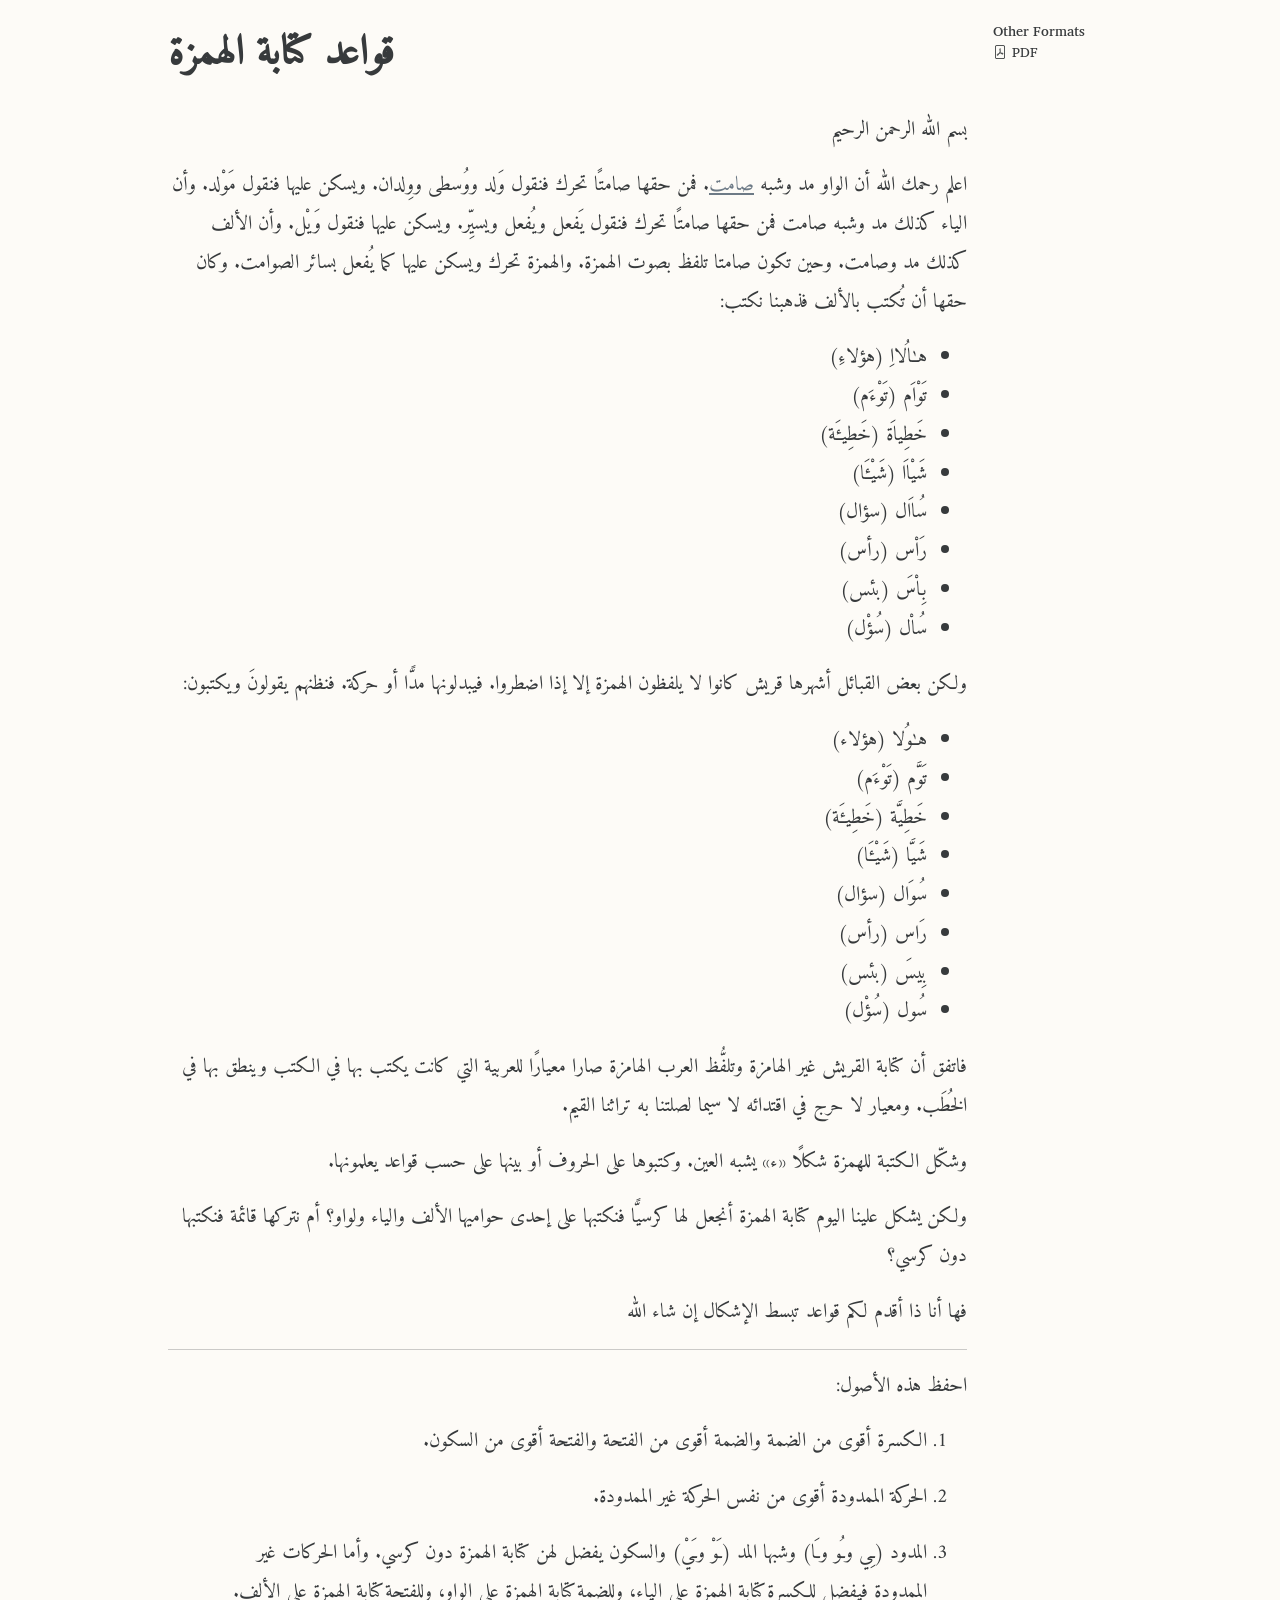
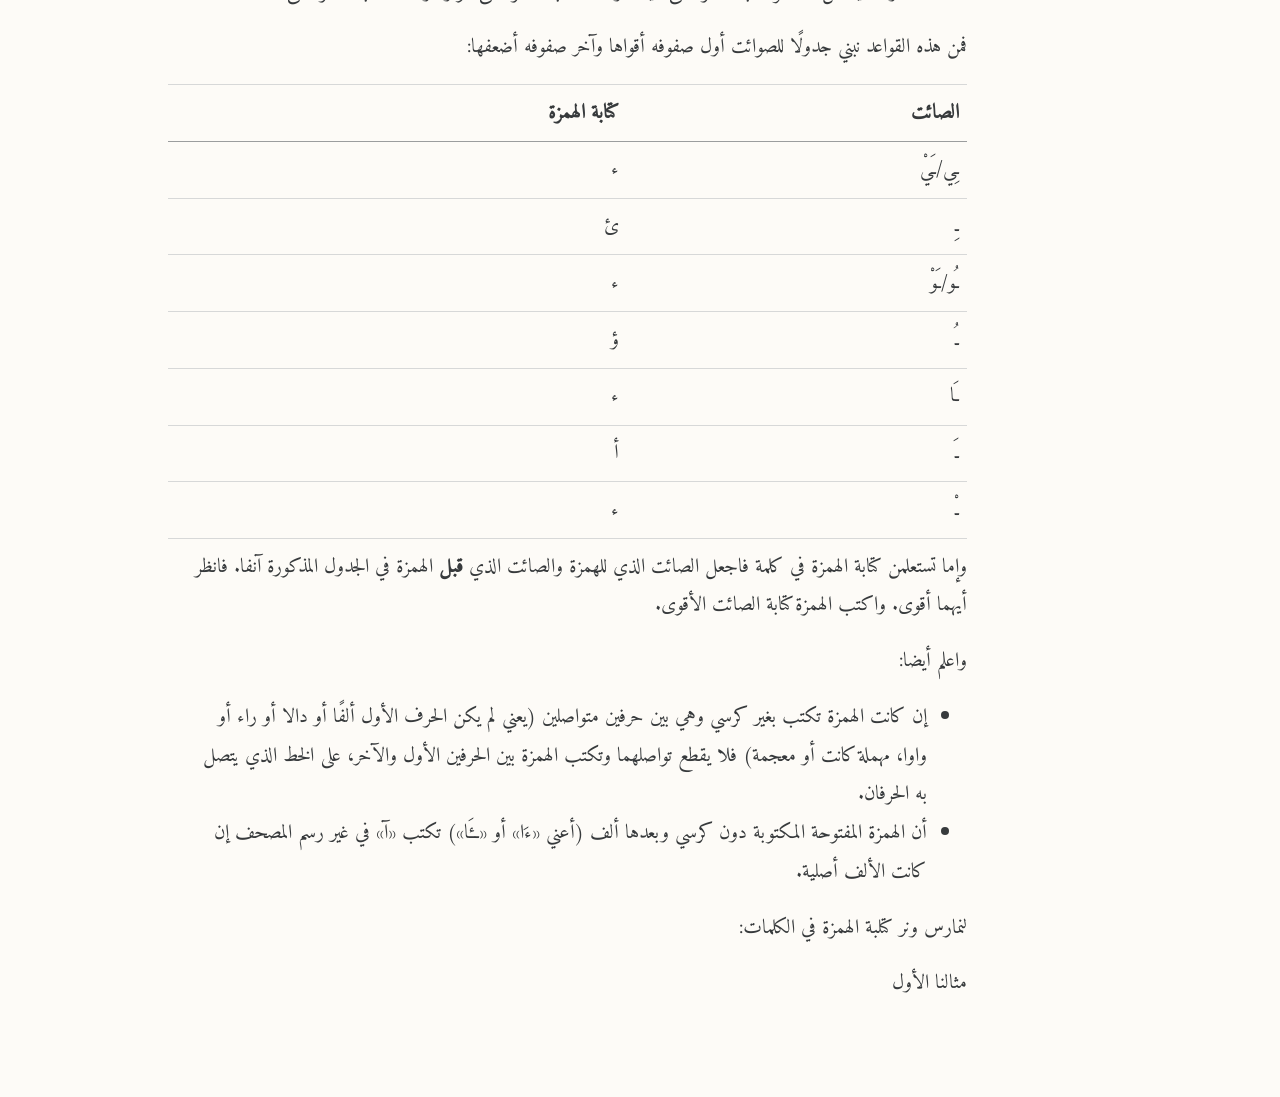
==== index.html @ a5814d5e "wip" ====
<!DOCTYPE html>
<html xmlns="http://www.w3.org/1999/xhtml" lang="en" xml:lang="en"><head>

<meta charset="utf-8">
<meta name="generator" content="quarto-1.10.18">

<meta name="viewport" content="width=device-width, initial-scale=1.0, user-scalable=yes">


<title>قواعد كتابة الهمزة</title>
<style>
/* Default styles provided by pandoc.
** See https://pandoc.org/MANUAL.html#variables-for-html for config info.
*/
span.smallcaps{font-variant: small-caps;}
div.columns{display: flex; gap: 1.5em;}
div.column{flex: auto;}
@media screen {
div.columns{gap: min(4vw, 1.5em);}
div.column{overflow-x: auto;}
}
div.hanging-indent{margin-left: 1.5em; text-indent: -1.5em;}
ul.task-list{list-style: none;}
ul.task-list li input[type="checkbox"] {
  width: 0.8em;
  margin: 0 0.8em 0.2em -1em; /* quarto-specific, see https://github.com/quarto-dev/quarto-cli/issues/4556 */ 
  vertical-align: middle;
}
</style>


<script src="index_files/libs/clipboard/clipboard.min.js"></script>
<script src="index_files/libs/quarto-html/quarto.js" type="module"></script>
<script src="index_files/libs/quarto-html/tabsets/tabsets.js" type="module"></script>
<script src="index_files/libs/quarto-html/popper.min.js"></script>
<script src="index_files/libs/quarto-html/tippy.umd.min.js"></script>
<script src="index_files/libs/quarto-html/anchor.min.js"></script>
<link href="index_files/libs/quarto-html/tippy.css" rel="stylesheet">
<link href="index_files/libs/quarto-html/quarto-syntax-highlighting-64a204ab8560d761af7679ceaba22944.css" rel="stylesheet" id="quarto-text-highlighting-styles">
<script src="index_files/libs/bootstrap/bootstrap.min.js"></script>
<link href="index_files/libs/bootstrap/bootstrap-icons.css" rel="stylesheet">
<link href="index_files/libs/bootstrap/bootstrap-ef689117d9ddd95b51473ed5e91e5a83.min.css" rel="stylesheet" append-hash="true" id="quarto-bootstrap" data-mode="light">


<link rel="stylesheet" href="srchtml/styles.css">
</head>

<body class="quarto-light">

<div id="quarto-content" class="page-columns page-rows-contents page-layout-article">
<div id="quarto-margin-sidebar" class="sidebar margin-sidebar">
<div class="quarto-alternate-formats"><h2>Other Formats</h2><ul><li><a href="index.pdf"><i class="bi bi-file-pdf"></i>PDF</a></li></ul></div></div>
<main class="content" id="quarto-document-content">

<header id="title-block-header" class="quarto-title-block default">
<div class="quarto-title">
<h1 class="title"><span class="alt-ar-span" dir="rtl" lang="ar">قواعد كتابة الهمزة</span></h1>
</div>



<div class="quarto-title-meta">

    
  
    
  </div>
  


</header>


<div class="alt-ar-div" dir="rtl" lang="ar">
<p>بسم الله الرحمن الرحيم</p>
<p>اعلم رحمك الله أن الواو مد وشبه <a href="https://ar.wikipedia.org/wiki/%D8%B5%D8%A7%D9%85%D8%AA">صامت</a>. فمن حقها صامتًا تحرك فنقول وَلد ووُسطى ووِلدان. ويسكن عليها فنقول مَوْلد. وأن الياء كذلك مد وشبه صامت فمن حقها صامتًا تحرك فنقول يَفعل ويُفعل ويسيِّر. ويسكن عليها فنقول وَيْل. وأن الألف كذلك مد وصامت. وحين تكون صامتا تلفظ بصوت الهمزة. والهمزة تحرك ويسكن عليها كما يُفعل بسائر الصوامت. وكان حقها أن تُكتب بالألف فذهبنا نكتب:</p>
<ul>
<li>هـٰاُلااِ (هؤلاءِ)</li>
<li>تَوْاَم (تَوْءَم)</li>
<li>خَطِياَة (خَطِيءَة)</li>
<li>شَيْاَا (شَيْءَا)</li>
<li>سُاَال (سؤال)</li>
<li>رَاْس (رأس)</li>
<li>بِاْسَ (بئس)</li>
<li>سُاْل (سُؤْل)</li>
</ul>
<p>ولكن بعض القبائل أشهرها قريش كانوا لا يلفظون الهمزة إلا إذا اضطروا. فيبدلونها مدًّا أو حركة. فنظنهم يقولونَ ويكتبون:</p>
<ul>
<li>هـٰوُلا (هؤلاء)</li>
<li>تَوَّم (تَوْءَم)</li>
<li>خَطِيَّة (خَطِيءَة)</li>
<li>شَيَّا (شَيْءَا)</li>
<li>سُوَال (سؤال)</li>
<li>رَاس (رأس)</li>
<li>بِيسَ (بئس)</li>
<li>سُول (سُؤْل)</li>
</ul>
<p>فاتفق أن كتابة القريش غير الهامزة وتلفُّظ العرب الهامزة صارا معيارًا للعربية التي كانت يكتب بها في الكتب وينطق بها في الخُطَب. ومعيار لا حرج في اقتدائه لا سيما لصلتنا به تراثنا القيم.</p>
<p>وشكّل الكتبة للهمزة شكلًا «ء» يشبه العين. وكتبوها على الحروف أو بينها على حسب قواعد يعلمونها.</p>
<p>ولكن يشكل علينا اليوم كتابة الهمزة أنجعل لها كرسيًّا فنكتبها على إحدى حواميها الألف والياء ولواو؟ أم نتركها قائمة فنكتبها دون كرسي؟</p>
<p>فها أنا ذا أقدم لكم قواعد تبسط الإشكال إن شاء الله</p>
<hr>
<p>احفظ هذه الأصول:</p>
<ol type="1">
<li><p>الكسرة أقوى من الضمة والضمة أقوى من الفتحة والفتحة أقوى من السكون.</p></li>
<li><p>الحركة الممدودة أقوى من نفس الحركة غير الممدودة.</p></li>
<li><p>المدود (ـِي وـُو وـَا) وشبها المد (ـَوْ وـَيْ) والسكون يفضل لهن كتابة الهمزة دون كرسي. وأما الحركات غير الممدودة فيفضل للكسرة كتابة الهمزة على الياء، وللضمة كتابة الهمزة على الواو، وللفتحة كتابة الهمزة على الألف.</p></li>
</ol>
<p>فمن هذه القواعد نبني جدولًا للصوائت أول صفوفه أقواها وآخر صفوفه أضعفها:</p>
<table class="caption-top table">
<thead>
<tr class="header">
<th style="text-align: right;">الصائت</th>
<th style="text-align: right;">كتابة الهمزة</th>
</tr>
</thead>
<tbody>
<tr class="odd">
<td style="text-align: right;">ـِي/ـَيْ</td>
<td style="text-align: right;">ء</td>
</tr>
<tr class="even">
<td style="text-align: right;">ـِ</td>
<td style="text-align: right;">ئ</td>
</tr>
<tr class="odd">
<td style="text-align: right;">ـُو/ـَوْ</td>
<td style="text-align: right;">ء</td>
</tr>
<tr class="even">
<td style="text-align: right;">ـُ</td>
<td style="text-align: right;">ؤ</td>
</tr>
<tr class="odd">
<td style="text-align: right;">ـَا</td>
<td style="text-align: right;">ء</td>
</tr>
<tr class="even">
<td style="text-align: right;">ـَ</td>
<td style="text-align: right;">أ</td>
</tr>
<tr class="odd">
<td style="text-align: right;">ـْ</td>
<td style="text-align: right;">ء</td>
</tr>
</tbody>
</table>
<p>وإما تستعلمن كتابة الهمزة في كلمة فاجعل الصائت الذي للهمزة والصائت الذي <strong>قبل</strong> الهمزة في الجدول المذكورة آنفا. فانظر أيهما أقوى. واكتب الهمزة كتابة الصائت الأقوى.</p>
<p>واعلم أيضا:</p>
<ul>
<li>إن كانت الهمزة تكتب بغير كرسي وهي بين حرفين متواصلين (يعني لم يكن الحرف الأول ألفًا أو دالا أو راء أو واوا، مهملة كانت أو معجمة) فلا يقطع تواصلهما وتكتب الهمزة بين الحرفين الأول والآخر، على الخط الذي يتصل به الحرفان.</li>
<li>أن الهمزة المفتوحة المكتوبة دون كرسي وبعدها ألف (أعني «ءَا» أو «ـءَا») تكتب «آ» في غير رسم المصحف إن كانت الألف أصلية.</li>
</ul>
<p>لنمارس ونر كتلبة الهمزة في الكلمات:</p>
<p>مثالنا الأول</p>
</div>

</main>
<!-- /main column -->
<script id="quarto-html-after-body" type="application/javascript">
  window.document.addEventListener("DOMContentLoaded", function (event) {
    const icon = "";
    const anchorJS = new window.AnchorJS();
    anchorJS.options = {
      placement: 'right',
      icon: icon
    };
    anchorJS.add('.anchored');
    const isCodeAnnotation = (el) => {
      for (const clz of el.classList) {
        if (clz.startsWith('code-annotation-')) {                     
          return true;
        }
      }
      return false;
    }
    const onCopySuccess = function(e) {
      // button target
      const button = e.trigger;
      // don't keep focus
      button.blur();
      // flash "checked"
      button.classList.add('code-copy-button-checked');
      var currentTitle = button.getAttribute("title");
      button.setAttribute("title", "Copied!");
      let tooltip;
      if (window.bootstrap) {
        button.setAttribute("data-bs-toggle", "tooltip");
        button.setAttribute("data-bs-placement", "left");
        button.setAttribute("data-bs-title", "Copied!");
        tooltip = new bootstrap.Tooltip(button, 
          { trigger: "manual", 
            customClass: "code-copy-button-tooltip",
            offset: [0, -8]});
        tooltip.show();    
      }
      setTimeout(function() {
        if (tooltip) {
          tooltip.hide();
          button.removeAttribute("data-bs-title");
          button.removeAttribute("data-bs-toggle");
          button.removeAttribute("data-bs-placement");
        }
        button.setAttribute("title", currentTitle);
        button.classList.remove('code-copy-button-checked');
      }, 1000);
      // clear code selection
      e.clearSelection();
    }
    const getTextToCopy = function(trigger) {
      const outerScaffold = trigger.parentElement.cloneNode(true);
      const codeEl = outerScaffold.querySelector('code');
      for (const childEl of codeEl.children) {
        if (isCodeAnnotation(childEl)) {
          childEl.remove();
        }
      }
      return codeEl.innerText;
    }
    const clipboard = new window.ClipboardJS('.code-copy-button:not([data-in-quarto-modal])', {
      text: getTextToCopy
    });
    clipboard.on('success', onCopySuccess);
    if (window.document.getElementById('quarto-embedded-source-code-modal')) {
      const clipboardModal = new window.ClipboardJS('.code-copy-button[data-in-quarto-modal]', {
        text: getTextToCopy,
        container: window.document.getElementById('quarto-embedded-source-code-modal')
      });
      clipboardModal.on('success', onCopySuccess);
    }
      var localhostRegex = new RegExp(/^(?:http|https):\/\/localhost\:?[0-9]*\//);
      var mailtoRegex = new RegExp(/^mailto:/);
        var filterRegex = new RegExp('/' + window.location.host + '/');
      var isInternal = (href) => {
          return filterRegex.test(href) || localhostRegex.test(href) || mailtoRegex.test(href);
      }
      // Inspect non-navigation links and adorn them if external
     var links = window.document.querySelectorAll('a[href]:not(.nav-link):not(.navbar-brand):not(.toc-action):not(.sidebar-link):not(.sidebar-item-toggle):not(.pagination-link):not(.no-external):not([aria-hidden]):not(.dropdown-item):not(.quarto-navigation-tool):not(.about-link)');
      for (var i=0; i<links.length; i++) {
        const link = links[i];
        if (!isInternal(link.href)) {
          // undo the damage that might have been done by quarto-nav.js in the case of
          // links that we want to consider external
          if (link.dataset.originalHref !== undefined) {
            link.href = link.dataset.originalHref;
          }
        }
      }
    function tippyHover(el, contentFn, onTriggerFn, onUntriggerFn) {
      const config = {
        allowHTML: true,
        maxWidth: 500,
        delay: 100,
        arrow: false,
        appendTo: function(el) {
            return el.parentElement;
        },
        interactive: true,
        interactiveBorder: 10,
        theme: 'quarto',
        placement: 'bottom-start',
      };
      if (contentFn) {
        config.content = contentFn;
      }
      if (onTriggerFn) {
        config.onTrigger = onTriggerFn;
      }
      if (onUntriggerFn) {
        config.onUntrigger = onUntriggerFn;
      }
      window.tippy(el, config); 
    }
    const noterefs = window.document.querySelectorAll('a[role="doc-noteref"]');
    for (var i=0; i<noterefs.length; i++) {
      const ref = noterefs[i];
      tippyHover(ref, function() {
        // use id or data attribute instead here
        let href = ref.getAttribute('data-footnote-href') || ref.getAttribute('href');
        try { href = new URL(href).hash; } catch {}
        const id = href.replace(/^#\/?/, "");
        const note = window.document.getElementById(id);
        if (note) {
          return note.innerHTML;
        } else {
          return "";
        }
      });
    }
    const xrefs = window.document.querySelectorAll('a.quarto-xref');
    const processXRef = (id, note) => {
      // Strip column container classes
      const stripColumnClz = (el) => {
        el.classList.remove("page-full", "page-columns");
        if (el.children) {
          for (const child of el.children) {
            stripColumnClz(child);
          }
        }
      }
      stripColumnClz(note)
      if (id === null || id.startsWith('sec-')) {
        // Special case sections, only their first couple elements
        const container = document.createElement("div");
        if (note.children && note.children.length > 2) {
          container.appendChild(note.children[0].cloneNode(true));
          for (let i = 1; i < note.children.length; i++) {
            const child = note.children[i];
            if (child.tagName === "P" && child.innerText === "") {
              continue;
            } else {
              container.appendChild(child.cloneNode(true));
              break;
            }
          }
          if (window.Quarto?.typesetMath) {
            window.Quarto.typesetMath(container);
          }
          return container.innerHTML
        } else {
          if (window.Quarto?.typesetMath) {
            window.Quarto.typesetMath(note);
          }
          return note.innerHTML;
        }
      } else {
        // Remove any anchor links if they are present
        const anchorLink = note.querySelector('a.anchorjs-link');
        if (anchorLink) {
          anchorLink.remove();
        }
        if (window.Quarto?.typesetMath) {
          window.Quarto.typesetMath(note);
        }
        if (note.classList.contains("callout")) {
          return note.outerHTML;
        } else {
          return note.innerHTML;
        }
      }
    }
    for (var i=0; i<xrefs.length; i++) {
      const xref = xrefs[i];
      tippyHover(xref, undefined, function(instance) {
        instance.disable();
        let url = xref.getAttribute('href');
        let hash = undefined; 
        if (url.startsWith('#')) {
          hash = url;
        } else {
          try { hash = new URL(url).hash; } catch {}
        }
        if (hash) {
          const id = hash.replace(/^#\/?/, "");
          const note = window.document.getElementById(id);
          if (note !== null) {
            try {
              const html = processXRef(id, note.cloneNode(true));
              instance.setContent(html);
            } finally {
              instance.enable();
              instance.show();
            }
          } else {
            // See if we can fetch this
            fetch(url.split('#')[0])
            .then(res => res.text())
            .then(html => {
              const parser = new DOMParser();
              const htmlDoc = parser.parseFromString(html, "text/html");
              const note = htmlDoc.getElementById(id);
              if (note !== null) {
                const html = processXRef(id, note);
                instance.setContent(html);
              } 
            }).finally(() => {
              instance.enable();
              instance.show();
            });
          }
        } else {
          // See if we can fetch a full url (with no hash to target)
          // This is a special case and we should probably do some content thinning / targeting
          fetch(url)
          .then(res => res.text())
          .then(html => {
            const parser = new DOMParser();
            const htmlDoc = parser.parseFromString(html, "text/html");
            const note = htmlDoc.querySelector('main.content');
            if (note !== null) {
              // This should only happen for chapter cross references
              // (since there is no id in the URL)
              // remove the first header
              if (note.children.length > 0 && note.children[0].tagName === "HEADER") {
                note.children[0].remove();
              }
              const html = processXRef(null, note);
              instance.setContent(html);
            } 
          }).finally(() => {
            instance.enable();
            instance.show();
          });
        }
      }, function(instance) {
      });
    }
        let selectedAnnoteEl;
        const selectorForAnnotation = ( cell, annotation) => {
          let cellAttr = 'data-code-cell="' + cell + '"';
          let lineAttr = 'data-code-annotation="' +  annotation + '"';
          const selector = 'span[' + cellAttr + '][' + lineAttr + ']';
          return selector;
        }
        const selectCodeLines = (annoteEl) => {
          const doc = window.document;
          const targetCell = annoteEl.getAttribute("data-target-cell");
          const targetAnnotation = annoteEl.getAttribute("data-target-annotation");
          const annoteSpan = window.document.querySelector(selectorForAnnotation(targetCell, targetAnnotation));
          const lines = annoteSpan.getAttribute("data-code-lines").split(",");
          const lineIds = lines.map((line) => {
            return targetCell + "-" + line;
          })
          let top = null;
          let height = null;
          let parent = null;
          if (lineIds.length > 0) {
              //compute the position of the single el (top and bottom and make a div)
              const el = window.document.getElementById(lineIds[0]);
              top = el.offsetTop;
              height = el.offsetHeight;
              parent = el.parentElement.parentElement;
            if (lineIds.length > 1) {
              const lastEl = window.document.getElementById(lineIds[lineIds.length - 1]);
              const bottom = lastEl.offsetTop + lastEl.offsetHeight;
              height = bottom - top;
            }
            if (top !== null && height !== null && parent !== null) {
              // cook up a div (if necessary) and position it 
              let div = window.document.getElementById("code-annotation-line-highlight");
              if (div === null) {
                div = window.document.createElement("div");
                div.setAttribute("id", "code-annotation-line-highlight");
                div.style.position = 'absolute';
                parent.appendChild(div);
              }
              div.style.top = top - 2 + "px";
              div.style.height = height + 4 + "px";
              div.style.left = 0;
              let gutterDiv = window.document.getElementById("code-annotation-line-highlight-gutter");
              if (gutterDiv === null) {
                gutterDiv = window.document.createElement("div");
                gutterDiv.setAttribute("id", "code-annotation-line-highlight-gutter");
                gutterDiv.style.position = 'absolute';
                const codeCell = window.document.getElementById(targetCell);
                const gutter = codeCell.querySelector('.code-annotation-gutter');
                gutter.appendChild(gutterDiv);
              }
              gutterDiv.style.top = top - 2 + "px";
              gutterDiv.style.height = height + 4 + "px";
            }
            selectedAnnoteEl = annoteEl;
          }
        };
        const unselectCodeLines = () => {
          const elementsIds = ["code-annotation-line-highlight", "code-annotation-line-highlight-gutter"];
          elementsIds.forEach((elId) => {
            const div = window.document.getElementById(elId);
            if (div) {
              div.remove();
            }
          });
          selectedAnnoteEl = undefined;
        };
          // Handle positioning of the toggle
      window.addEventListener(
        "resize",
        throttle(() => {
          elRect = undefined;
          if (selectedAnnoteEl) {
            selectCodeLines(selectedAnnoteEl);
          }
        }, 10)
      );
      function throttle(fn, ms) {
      let throttle = false;
      let timer;
        return (...args) => {
          if(!throttle) { // first call gets through
              fn.apply(this, args);
              throttle = true;
          } else { // all the others get throttled
              if(timer) clearTimeout(timer); // cancel #2
              timer = setTimeout(() => {
                fn.apply(this, args);
                timer = throttle = false;
              }, ms);
          }
        };
      }
        // Attach click handler to the DT
        const annoteDls = window.document.querySelectorAll('dt[data-target-cell]');
        for (const annoteDlNode of annoteDls) {
          annoteDlNode.addEventListener('click', (event) => {
            const clickedEl = event.target;
            if (clickedEl !== selectedAnnoteEl) {
              unselectCodeLines();
              const activeEl = window.document.querySelector('dt[data-target-cell].code-annotation-active');
              if (activeEl) {
                activeEl.classList.remove('code-annotation-active');
              }
              selectCodeLines(clickedEl);
              clickedEl.classList.add('code-annotation-active');
            } else {
              // Unselect the line
              unselectCodeLines();
              clickedEl.classList.remove('code-annotation-active');
            }
          });
        }
    const findCites = (el) => {
      const parentEl = el.parentElement;
      if (parentEl) {
        const cites = parentEl.dataset.cites;
        if (cites) {
          return {
            el,
            cites: cites.split(' ')
          };
        } else {
          return findCites(el.parentElement)
        }
      } else {
        return undefined;
      }
    };
    var bibliorefs = window.document.querySelectorAll('a[role="doc-biblioref"]');
    for (var i=0; i<bibliorefs.length; i++) {
      const ref = bibliorefs[i];
      const citeInfo = findCites(ref);
      if (citeInfo) {
        tippyHover(citeInfo.el, function() {
          var popup = window.document.createElement('div');
          citeInfo.cites.forEach(function(cite) {
            var citeDiv = window.document.createElement('div');
            citeDiv.classList.add('hanging-indent');
            citeDiv.classList.add('csl-entry');
            var biblioDiv = window.document.getElementById('ref-' + cite);
            if (biblioDiv) {
              citeDiv.innerHTML = biblioDiv.innerHTML;
            }
            popup.appendChild(citeDiv);
          });
          return popup.innerHTML;
        });
      }
    }
  });
  </script>
</div> <!-- /content -->




</body></html>
---- index_files/libs/quarto-html/tippy.css ----
.tippy-box[data-animation=fade][data-state=hidden]{opacity:0}[data-tippy-root]{max-width:calc(100vw - 10px)}.tippy-box{position:relative;background-color:#333;color:#fff;border-radius:4px;font-size:14px;line-height:1.4;white-space:normal;outline:0;transition-property:transform,visibility,opacity}.tippy-box[data-placement^=top]>.tippy-arrow{bottom:0}.tippy-box[data-placement^=top]>.tippy-arrow:before{bottom:-7px;left:0;border-width:8px 8px 0;border-top-color:initial;transform-origin:center top}.tippy-box[data-placement^=bottom]>.tippy-arrow{top:0}.tippy-box[data-placement^=bottom]>.tippy-arrow:before{top:-7px;left:0;border-width:0 8px 8px;border-bottom-color:initial;transform-origin:center bottom}.tippy-box[data-placement^=left]>.tippy-arrow{right:0}.tippy-box[data-placement^=left]>.tippy-arrow:before{border-width:8px 0 8px 8px;border-left-color:initial;right:-7px;transform-origin:center left}.tippy-box[data-placement^=right]>.tippy-arrow{left:0}.tippy-box[data-placement^=right]>.tippy-arrow:before{left:-7px;border-width:8px 8px 8px 0;border-right-color:initial;transform-origin:center right}.tippy-box[data-inertia][data-state=visible]{transition-timing-function:cubic-bezier(.54,1.5,.38,1.11)}.tippy-arrow{width:16px;height:16px;color:#333}.tippy-arrow:before{content:"";position:absolute;border-color:transparent;border-style:solid}.tippy-content{position:relative;padding:5px 9px;z-index:1}
---- index_files/libs/quarto-html/quarto-syntax-highlighting-64a204ab8560d761af7679ceaba22944.css ----
/* quarto syntax highlight colors */
:root {
  --quarto-hl-ot-color: #003B4F;
  --quarto-hl-at-color: #657422;
  --quarto-hl-ss-color: #20794D;
  --quarto-hl-an-color: #5E5E5E;
  --quarto-hl-fu-color: #4758AB;
  --quarto-hl-st-color: #20794D;
  --quarto-hl-cf-color: #003B4F;
  --quarto-hl-op-color: #5E5E5E;
  --quarto-hl-er-color: #AD0000;
  --quarto-hl-bn-color: #AD0000;
  --quarto-hl-al-color: #AD0000;
  --quarto-hl-va-color: #111111;
  --quarto-hl-bu-color: inherit;
  --quarto-hl-ex-color: inherit;
  --quarto-hl-pp-color: #AD0000;
  --quarto-hl-in-color: #5E5E5E;
  --quarto-hl-vs-color: #20794D;
  --quarto-hl-wa-color: #5E5E5E;
  --quarto-hl-do-color: #5E5E5E;
  --quarto-hl-im-color: #00769E;
  --quarto-hl-ch-color: #20794D;
  --quarto-hl-dt-color: #AD0000;
  --quarto-hl-fl-color: #AD0000;
  --quarto-hl-co-color: #5E5E5E;
  --quarto-hl-cv-color: #5E5E5E;
  --quarto-hl-cn-color: #8f5902;
  --quarto-hl-sc-color: #5E5E5E;
  --quarto-hl-dv-color: #AD0000;
  --quarto-hl-kw-color: #003B4F;
}

/* other quarto variables */
:root {
  --quarto-font-monospace: SFMono-Regular, Menlo, Monaco, Consolas, "Liberation Mono", "Courier New", monospace;
}

/* syntax highlight based on Pandoc's rules */
pre > code.sourceCode > span {
  color: #003B4F;
}

code.sourceCode > span {
  color: #003B4F;
}

div.sourceCode,
div.sourceCode pre.sourceCode {
  color: #003B4F;
}

/* Normal */
code span {
  color: #003B4F;
}

/* Alert */
code span.al {
  color: #AD0000;
  font-style: inherit;
}

/* Annotation */
code span.an {
  color: #5E5E5E;
  font-style: inherit;
}

/* Attribute */
code span.at {
  color: #657422;
  font-style: inherit;
}

/* BaseN */
code span.bn {
  color: #AD0000;
  font-style: inherit;
}

/* BuiltIn */
code span.bu {
  font-style: inherit;
}

/* ControlFlow */
code span.cf {
  color: #003B4F;
  font-weight: bold;
  font-style: inherit;
}

/* Char */
code span.ch {
  color: #20794D;
  font-style: inherit;
}

/* Constant */
code span.cn {
  color: #8f5902;
  font-style: inherit;
}

/* Comment */
code span.co {
  color: #5E5E5E;
  font-style: inherit;
}

/* CommentVar */
code span.cv {
  color: #5E5E5E;
  font-style: italic;
}

/* Documentation */
code span.do {
  color: #5E5E5E;
  font-style: italic;
}

/* DataType */
code span.dt {
  color: #AD0000;
  font-style: inherit;
}

/* DecVal */
code span.dv {
  color: #AD0000;
  font-style: inherit;
}

/* Error */
code span.er {
  color: #AD0000;
  font-style: inherit;
}

/* Extension */
code span.ex {
  font-style: inherit;
}

/* Float */
code span.fl {
  color: #AD0000;
  font-style: inherit;
}

/* Function */
code span.fu {
  color: #4758AB;
  font-style: inherit;
}

/* Import */
code span.im {
  color: #00769E;
  font-style: inherit;
}

/* Information */
code span.in {
  color: #5E5E5E;
  font-style: inherit;
}

/* Keyword */
code span.kw {
  color: #003B4F;
  font-weight: bold;
  font-style: inherit;
}

/* Operator */
code span.op {
  color: #5E5E5E;
  font-style: inherit;
}

/* Other */
code span.ot {
  color: #003B4F;
  font-style: inherit;
}

/* Preprocessor */
code span.pp {
  color: #AD0000;
  font-style: inherit;
}

/* SpecialChar */
code span.sc {
  color: #5E5E5E;
  font-style: inherit;
}

/* SpecialString */
code span.ss {
  color: #20794D;
  font-style: inherit;
}

/* String */
code span.st {
  color: #20794D;
  font-style: inherit;
}

/* Variable */
code span.va {
  color: #111111;
  font-style: inherit;
}

/* VerbatimString */
code span.vs {
  color: #20794D;
  font-style: inherit;
}

/* Warning */
code span.wa {
  color: #5E5E5E;
  font-style: italic;
}

.prevent-inlining {
  content: "</";
}

/*# sourceMappingURL=9d8d5bb603a83b8298b89080a598c93b.css.map */
---- srchtml/styles.css ----
@font-face {
  font-family: Vazirmatn;
  src: url('./fonts/Vazirmatn-Regular.woff2') format('woff2');
  font-weight: 400;
  font-style: normal;
  font-display: swap;
}
@font-face {
  font-family: Vazirmatn;
  src: url('./fonts/Vazirmatn-Bold.woff2') format('woff2');
  font-weight: bold;
  font-style: normal;
  font-display: swap;
}
@font-face {
    font-family: AmiriWeb;
    font-style: normal;
    font-weight: 400;
    src: url('./fonts/Amiri-Regular.woff2') format('woff2'),
         url('./fonts/Amiri-Regular.woff') format('woff');
}
@font-face {
    font-family: AmiriQuran;
    font-style: normal;
    font-weight: 400;
    src: url('./fonts/AmiriQuran.ttf') format('truetype');
}
@font-face {
  font-family: Kitab;
  src: url(./fonts/Kitab-Regular.ttf);
  /*unicode-range: U+200?, U+60C, U+618-61B, U+61F, U+621-63A, U+640-655, U+65C, U+660-66C, U+670-671, U+6CC, U+6D4, U+6D6-6DD, U+6DF-6E8, U+6EA-6ED, U+8F0-8F3, U+FD3E-FD3F, U+FDF2;*/
}
@font-face {
  font-family: Kitab;
  font-weight: 700;
  src: url(./fonts/Kitab-Bold.ttf);
  /*unicode-range: U+200?, U+60C, U+618-61B, U+61F, U+621-63A, U+640-655, U+65C, U+660-66C, U+670-671, U+6CC, U+6D4, U+6D6-6DD, U+6DF-6E8, U+6EA-6ED, U+8F0-8F3, U+FD3E-FD3F, U+FDF2;*/
}
@font-face {
  font-family: "CharisW";
  src: url('./fonts/Charis-Regular.woff2') format('woff2'),
       url('./fonts/Charis-Regular.woff') format('woff');
  font-weight: 400;
  font-style: normal;
  font-display: swap;
}
@font-face {
  font-family: "CharisW";
  src: url('./fonts/Charis-Italic.woff2') format('woff2'),
       url('./fonts/Charis-Italic.woff') format('woff');
  font-weight: 400;
  font-style: italic;
  font-display: swap;
}
@font-face {
  font-family: "CharisW";
  src: url('./fonts/Charis-Medium.woff2') format('woff2'),
       url('./fonts/Charis-Medium.woff') format('woff');
  font-weight: 500;
  font-style: normal;
  font-display: swap;
}
@font-face {
  font-family: "CharisW";
  src: url('./fonts/Charis-MediumItalic.woff2') format('woff2'),
       url('./fonts/Charis-MediumItalic.woff') format('woff');
  font-weight: 500;
  font-style: italic;
  font-display: swap;
}
@font-face {
  font-family: "CharisW";
  src: url('./fonts/Charis-SemiBold.woff2') format('woff2'),
       url('./fonts/Charis-SemiBold.woff') format('woff');
  font-weight: 600;
  font-style: normal;
  font-display: swap;
}
@font-face {
  font-family: "CharisW";
  src: url('./fonts/Charis-SemiBoldItalic.woff2') format('woff2'),
       url('./fonts/Charis-SemiBoldItalic.woff') format('woff');
  font-weight: 600;
  font-style: italic;
  font-display: swap;
}
@font-face {
  font-family: "CharisW";
  src: url('./fonts/Charis-Bold.woff2') format('woff2'),
       url('./fonts/Charis-Bold.woff') format('woff');
  font-weight: 700;
  font-style: normal;
  font-display: swap;
}
@font-face {
  font-family: "CharisW";
  src: url('./fonts/Charis-BoldItalic.woff2') format('woff2'),
       url('./fonts/Charis-BoldItalic.woff') format('woff');
  font-weight: 700;
  font-style: italic;
  font-display: swap;
}
/*
:lang(ar) {
  -moz-font-feature-settings:"calt=1, liga=1, clig=1, kern=1";
  -moz-font-feature-settings:"calt", "liga", "clig", "kern";
  -ms-font-feature-settings:"calt", "liga", "clig", "kern";
  -webkit-font-feature-settings:"calt", "liga", "clig", "kern";
  font-feature-settings:"calt", "liga", "clig", "kern";
  text-rendering: optimizeLegibility;
  font-family: Vazirmatn, serif;
  */
  /* Amiri */
  /*
  font-size: *1.5em;
  line-height: 200%;
  */
  /* Vazir */
  /*
  font-size: 1.2em; 
  line-height: 100%;
}
*/
.smallcaps {
  font-variant: small-caps;
}

body {
  font-variant-numeric: oldstyle-nums;
}
/* Gitbook body text font settings */
/*
.book.font-family-0 {
  font-family: "CharisSIL", "NewComputerModern10", "Brill", "Junicode", "STIX Two Text", "Gentium Plus", FreeSerif, serif;
  font-variant-numeric: oldstyle-nums;
}
.book.font-family-1 {
  font-family: Andika, FreeSans, sans-serif;
}
*/
/* Gitbook TOC pane font settings. This is affecting lists in the body text too..
li {
  font-family: Andika, sans-serif;
}
*/
.watermark {
  transform: rotate(300deg);
  opacity: 0.10;
  position: fixed;
  pointer-events:none; /* allows scrolling when cursor over watermark */
  top: 30%;
  left: 30%;
  font-size: 500%;
  color: #00407d;
}
#lingexref {
  font-size: 0.8em;
}
.ftsize {
  font-size: 0.8em;
}
.reg-ar-span {
  font-family: Vazirmatn, serif;
  font-size: 1.0em; 
  line-height: 100%;
  /* the followuing may be needed if the dir attribute is not set in the source */
  /*
  direction: rtl;
  unicode-bidi: isolate;
  */
}
.areng-ar-span {
  font-family: Kitab, serif;
  font-size: 1.0em; 
  line-height: 100%;
}
.alt-ar-span {
  font-family: AmiriWeb, serif;
  font-size: 1.2em; 
  line-height: 190%;
}
.quran-ar-span {
  font-family: Kitab, serif;
  font-size: 1.2em; 
  line-height: 200%;
}
.reg-ar-div {
  font-family: Vazirmatn, serif;
  font-size: 1.0em; 
  /*line-height: 100%;*/
  /* the followuing may be needed if the dir attribute is not set in the source */
  /*
  direction: rtl;
  unicode-bidi: isolate;
  */
}
.areng-ar-div {
  font-family: Kitab, serif;
  font-size: 1.0em; 
  line-height: 100%;
}
.alt-ar-div {
  font-family: AmiriWeb, serif;
  font-size: 1.2em; 
  line-height: 190%;
}
.quran-ar-div {
  font-family: Kitab, serif;
  font-size: 1.2em; 
  line-height: 200%;
}
.sourceCode {
  /* adjust monofont size for code listings */
  font-size: 0.95em; 
}
/* for numbered example lists */
/* Style only the top-level items of the .example list */
ol.example {
  list-style-type: none; /* Removes default numbers */
  padding-left: 0; /* Adds space for the numbers */
}

ol.example > li {
  counter-increment: my-counter; /* Increments counter per item */
  position: relative;
  padding-left: 3em;
}

ol.example > li::before {
  content: "(" counter(list-item) ") ";
  position: absolute;
  left: 0; /* Aligns numbers to the left */
  width: 3em;
  text-align: left;
}

/* Reset ALL sub-lists (both ol and ul) back to default browser behavior */
ol.example li ol,
ol.example li ul {
  list-style-type: lower-alpha; /* Automatically restores correct nested style */
  padding-left: 1em;
}

ol.example li ol li::before,
ol.example li ul li::before {
  content: none; /* Prevents parentheses from inheriting */
}
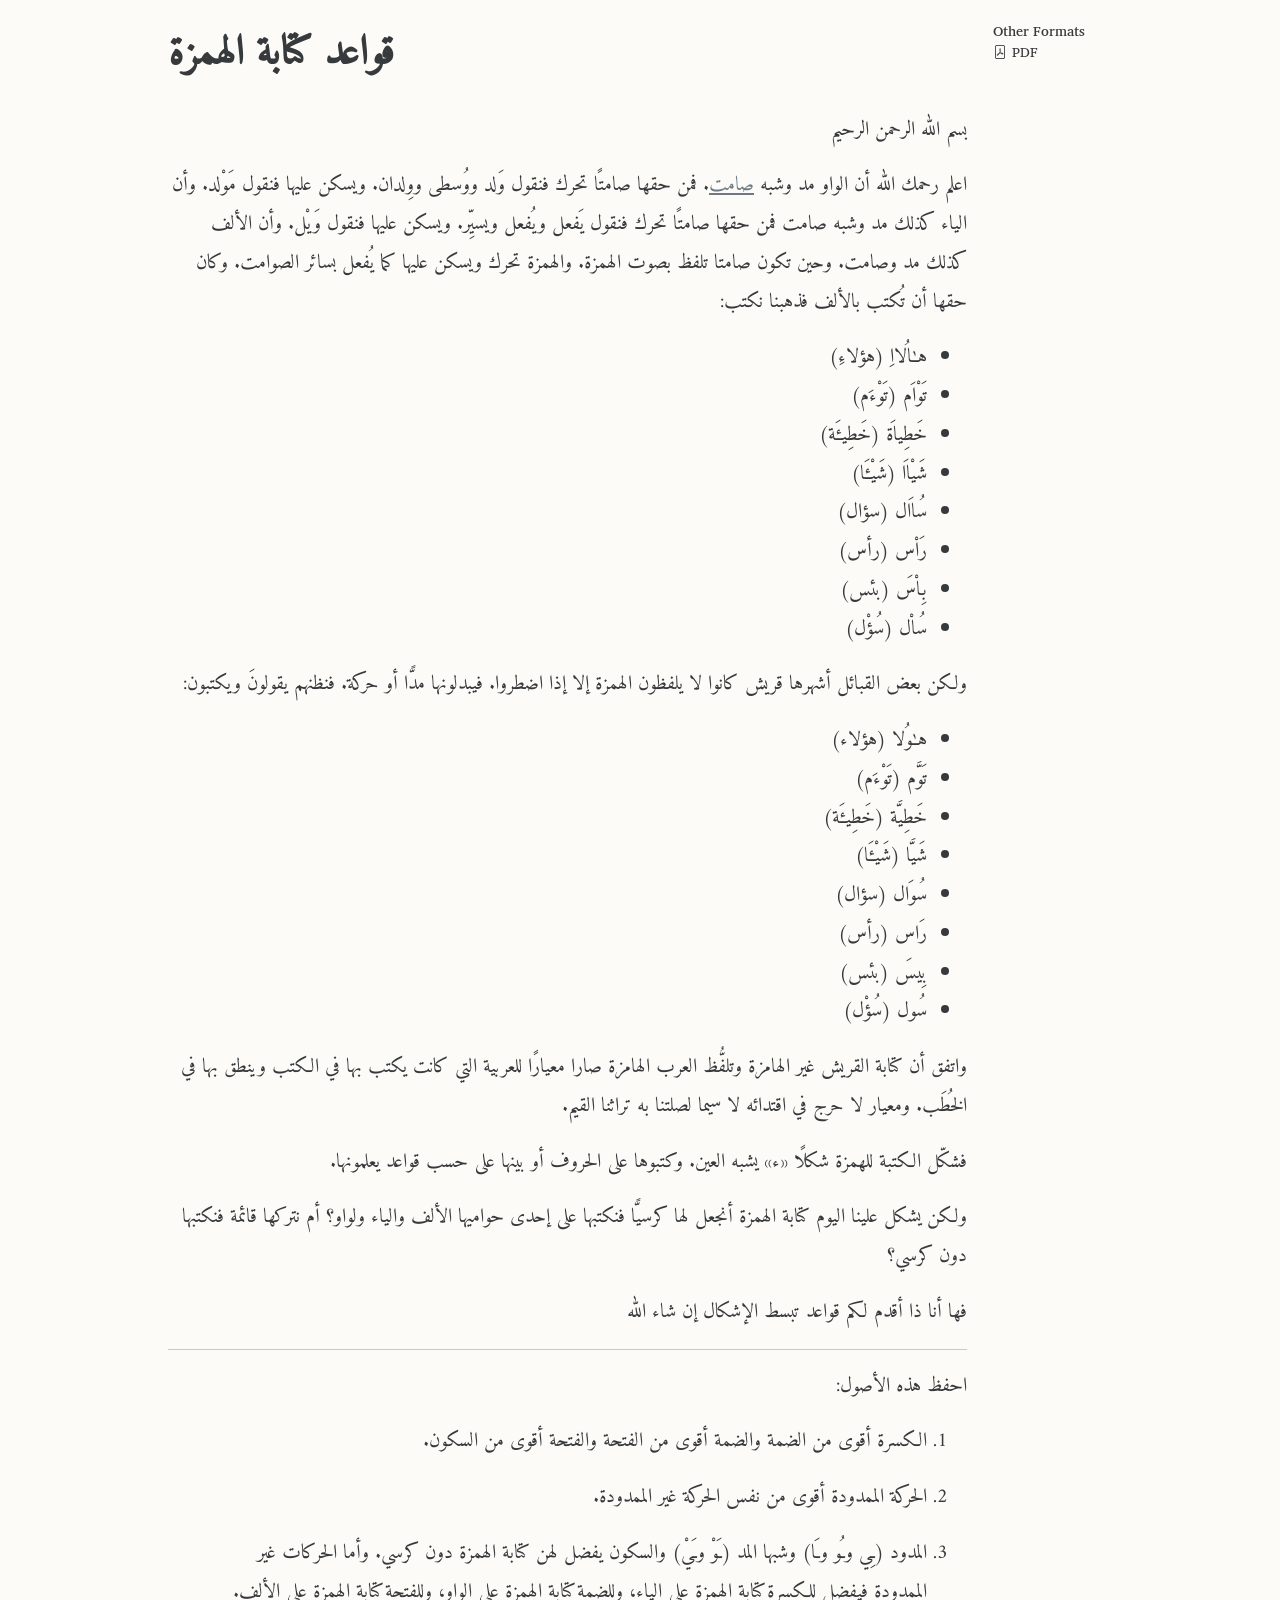
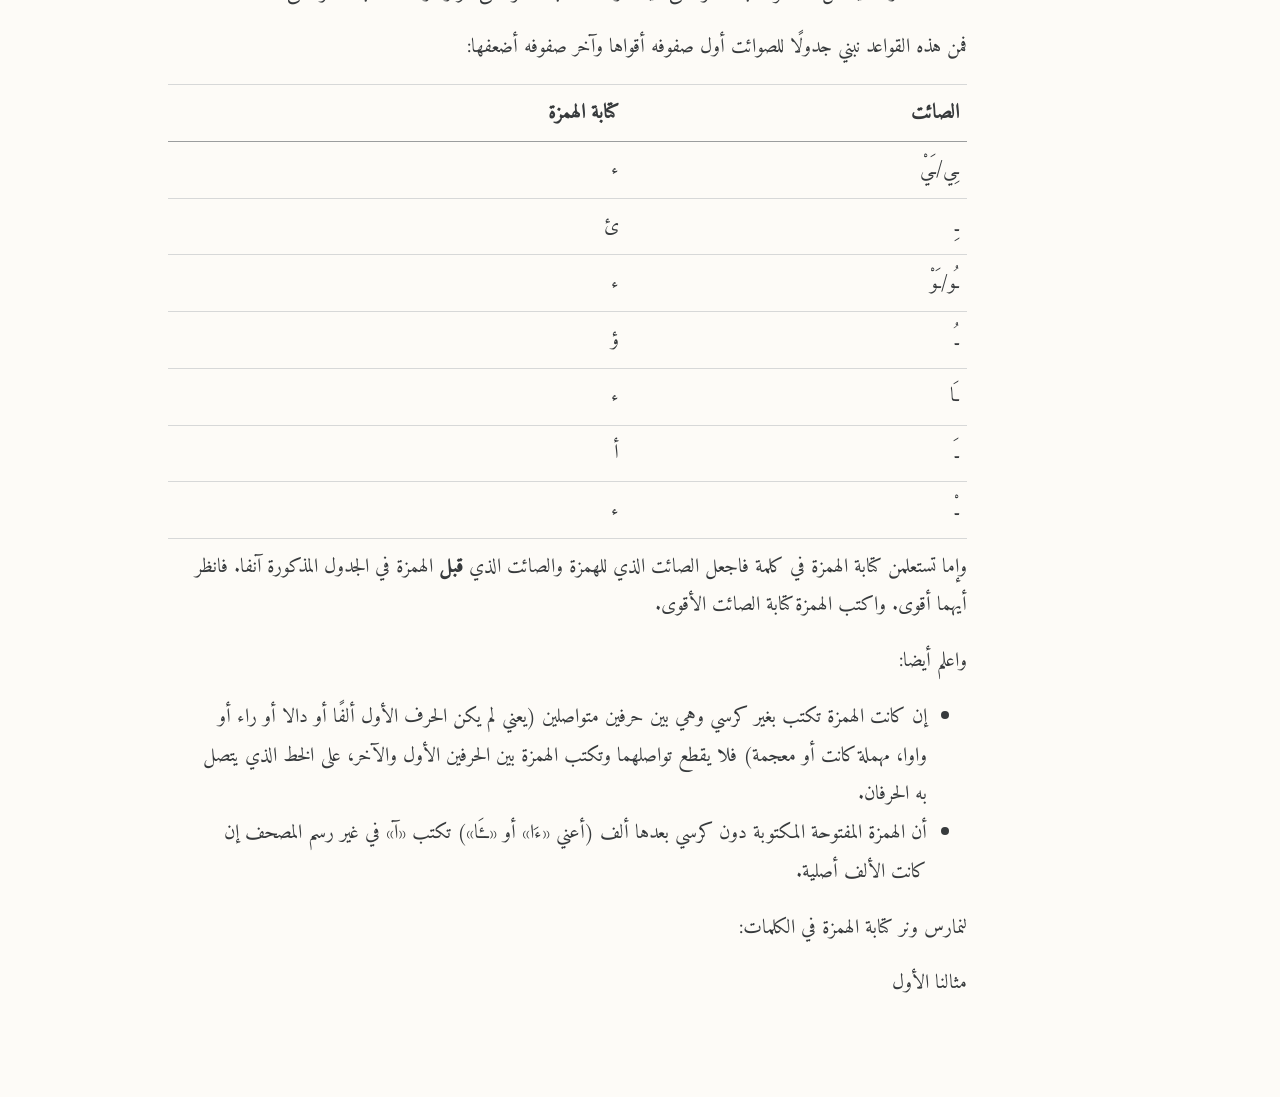
==== commit 40f7450c: "wip" ====
--- a/index.html
+++ b/index.html
@@ -95,8 +95,8 @@
 <li>بِيسَ (بئس)</li>
 <li>سُول (سُؤْل)</li>
 </ul>
-<p>فاتفق أن كتابة القريش غير الهامزة وتلفُّظ العرب الهامزة صارا معيارًا للعربية التي كانت يكتب بها في الكتب وينطق بها في الخُطَب. ومعيار لا حرج في اقتدائه لا سيما لصلتنا به تراثنا القيم.</p>
-<p>وشكّل الكتبة للهمزة شكلًا «ء» يشبه العين. وكتبوها على الحروف أو بينها على حسب قواعد يعلمونها.</p>
+<p>واتفق أن كتابة القريش غير الهامزة وتلفُّظ العرب الهامزة صارا معيارًا للعربية التي كانت يكتب بها في الكتب وينطق بها في الخُطَب. ومعيار لا حرج في اقتدائه لا سيما لصلتنا به تراثنا القيم.</p>
+<p>فشكّل الكتبة للهمزة شكلًا «ء» يشبه العين. وكتبوها على الحروف أو بينها على حسب قواعد يعلمونها.</p>
 <p>ولكن يشكل علينا اليوم كتابة الهمزة أنجعل لها كرسيًّا فنكتبها على إحدى حواميها الألف والياء ولواو؟ أم نتركها قائمة فنكتبها دون كرسي؟</p>
 <p>فها أنا ذا أقدم لكم قواعد تبسط الإشكال إن شاء الله</p>
 <hr>
@@ -149,9 +149,9 @@
 <p>واعلم أيضا:</p>
 <ul>
 <li>إن كانت الهمزة تكتب بغير كرسي وهي بين حرفين متواصلين (يعني لم يكن الحرف الأول ألفًا أو دالا أو راء أو واوا، مهملة كانت أو معجمة) فلا يقطع تواصلهما وتكتب الهمزة بين الحرفين الأول والآخر، على الخط الذي يتصل به الحرفان.</li>
-<li>أن الهمزة المفتوحة المكتوبة دون كرسي وبعدها ألف (أعني «ءَا» أو «ـءَا») تكتب «آ» في غير رسم المصحف إن كانت الألف أصلية.</li>
+<li>أن الهمزة المفتوحة المكتوبة دون كرسي بعدها ألف (أعني «ءَا» أو «ـءَا») تكتب «آ» في غير رسم المصحف إن كانت الألف أصلية.</li>
 </ul>
-<p>لنمارس ونر كتلبة الهمزة في الكلمات:</p>
+<p>لنمارس ونر كتابة الهمزة في الكلمات:</p>
 <p>مثالنا الأول</p>
 </div>
 
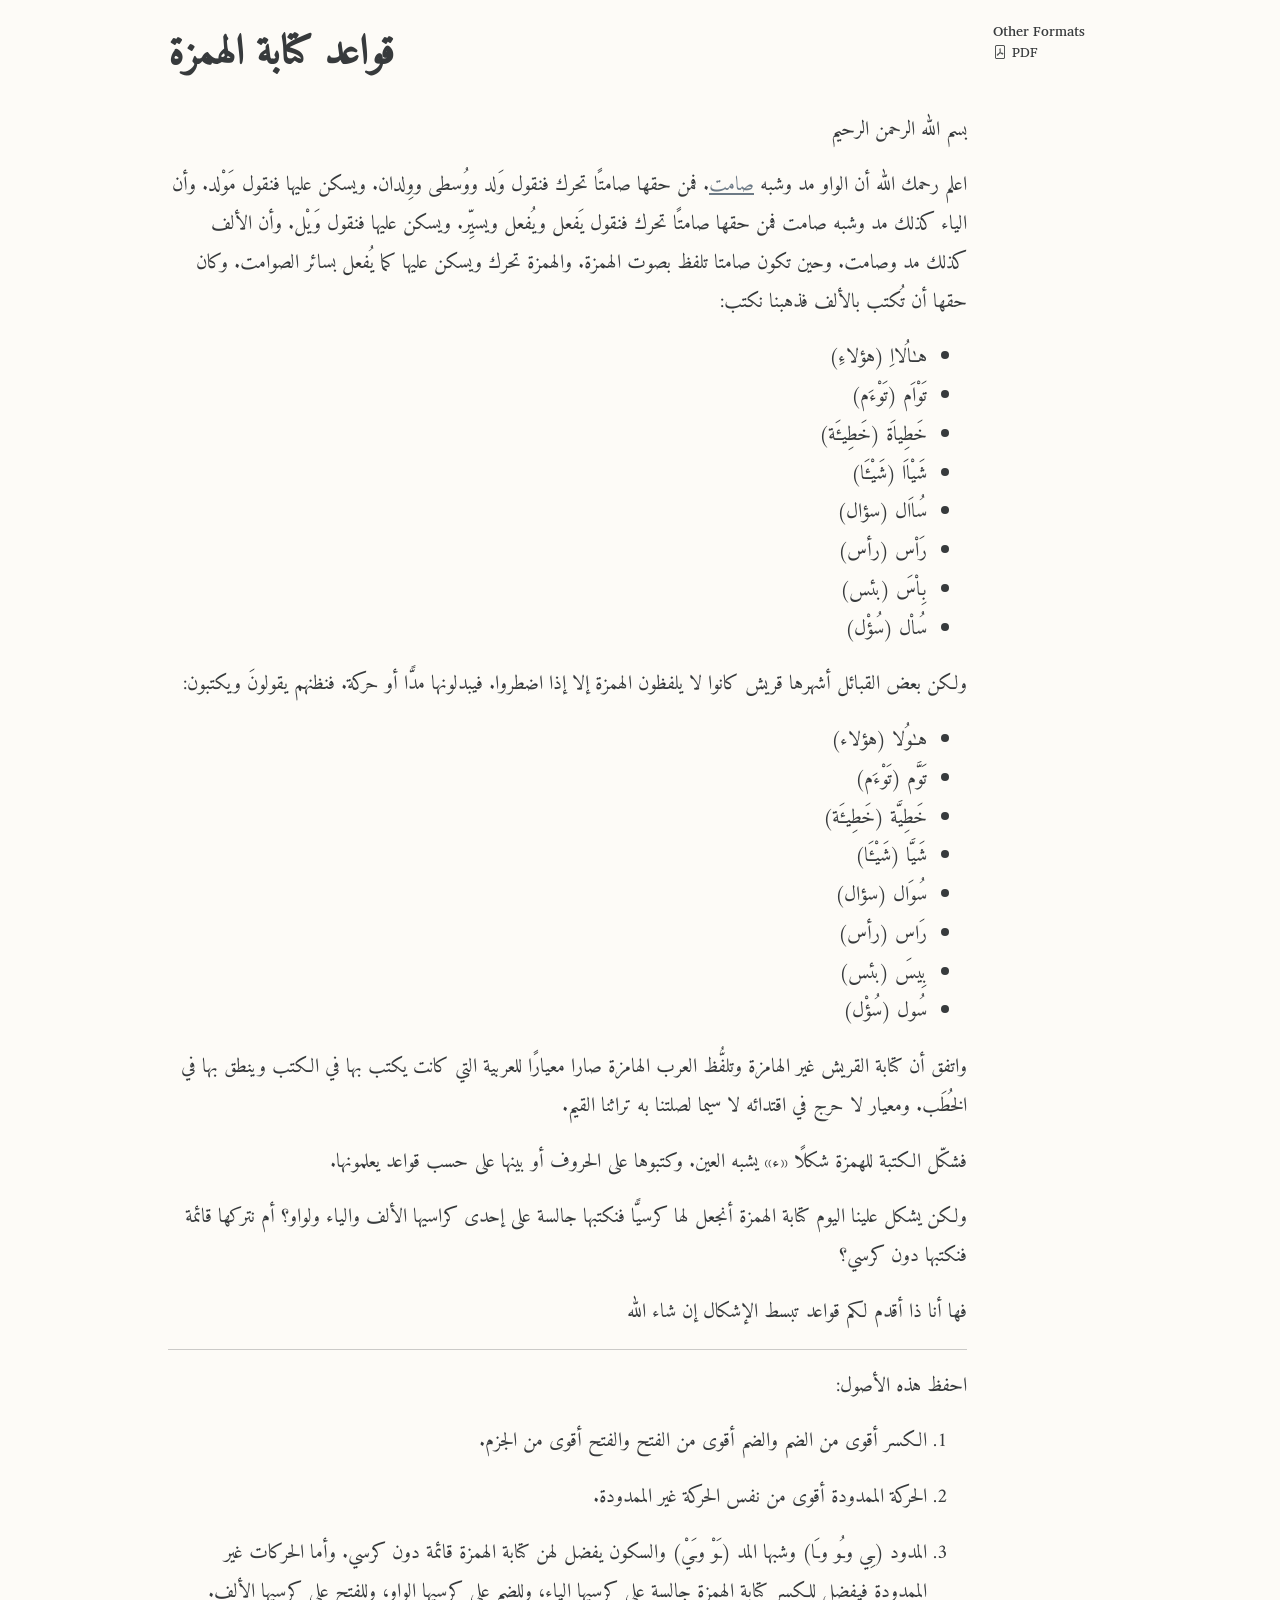
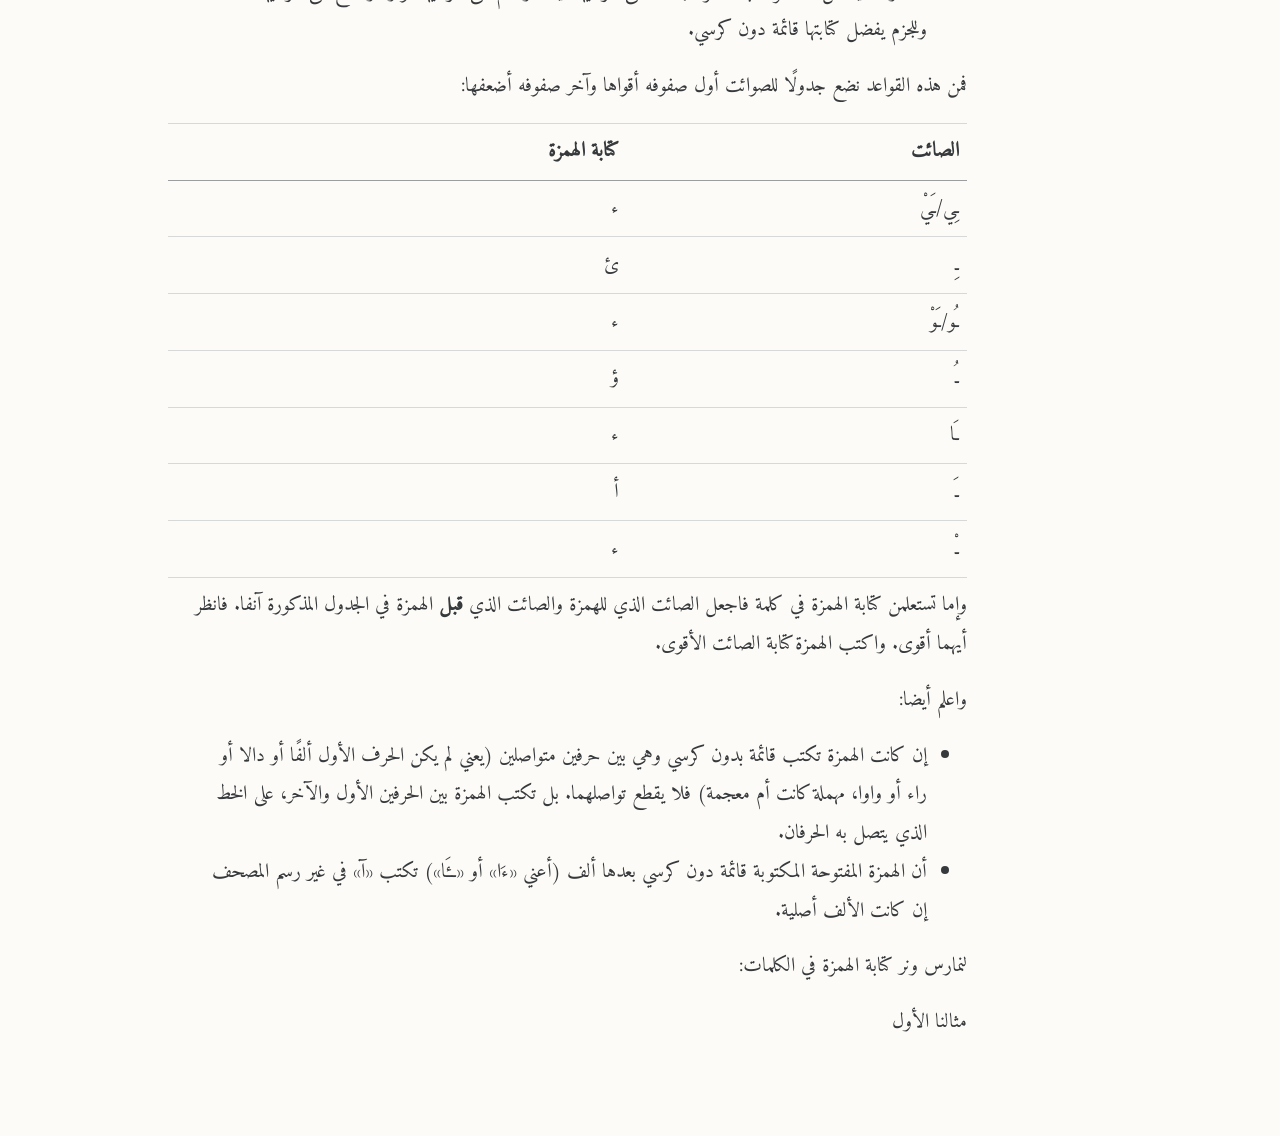
==== commit b6827dc3: "wip" ====
--- a/index.html
+++ b/index.html
@@ -97,16 +97,16 @@
 </ul>
 <p>واتفق أن كتابة القريش غير الهامزة وتلفُّظ العرب الهامزة صارا معيارًا للعربية التي كانت يكتب بها في الكتب وينطق بها في الخُطَب. ومعيار لا حرج في اقتدائه لا سيما لصلتنا به تراثنا القيم.</p>
 <p>فشكّل الكتبة للهمزة شكلًا «ء» يشبه العين. وكتبوها على الحروف أو بينها على حسب قواعد يعلمونها.</p>
-<p>ولكن يشكل علينا اليوم كتابة الهمزة أنجعل لها كرسيًّا فنكتبها على إحدى حواميها الألف والياء ولواو؟ أم نتركها قائمة فنكتبها دون كرسي؟</p>
+<p>ولكن يشكل علينا اليوم كتابة الهمزة أنجعل لها كرسيًّا فنكتبها جالسة على إحدى كراسيها الألف والياء ولواو؟ أم نتركها قائمة فنكتبها دون كرسي؟</p>
 <p>فها أنا ذا أقدم لكم قواعد تبسط الإشكال إن شاء الله</p>
 <hr>
 <p>احفظ هذه الأصول:</p>
 <ol type="1">
-<li><p>الكسرة أقوى من الضمة والضمة أقوى من الفتحة والفتحة أقوى من السكون.</p></li>
+<li><p>الكسر أقوى من الضم والضم أقوى من الفتح والفتح أقوى من الجزم.</p></li>
 <li><p>الحركة الممدودة أقوى من نفس الحركة غير الممدودة.</p></li>
-<li><p>المدود (ـِي وـُو وـَا) وشبها المد (ـَوْ وـَيْ) والسكون يفضل لهن كتابة الهمزة دون كرسي. وأما الحركات غير الممدودة فيفضل للكسرة كتابة الهمزة على الياء، وللضمة كتابة الهمزة على الواو، وللفتحة كتابة الهمزة على الألف.</p></li>
+<li><p>المدود (ـِي وـُو وـَا) وشبها المد (ـَوْ وـَيْ) والسكون يفضل لهن كتابة الهمزة قائمة دون كرسي. وأما الحركات غير الممدودة فيفضل للكسر كتابة الهمزة جالسة على كرسيها الياء، وللضم على كرسيها الواو، وللفتح على كرسيها الألف. وللجزم يفضل كتابتها قائمة دون كرسي.</p></li>
 </ol>
-<p>فمن هذه القواعد نبني جدولًا للصوائت أول صفوفه أقواها وآخر صفوفه أضعفها:</p>
+<p>فمن هذه القواعد نضع جدولًا للصوائت أول صفوفه أقواها وآخر صفوفه أضعفها:</p>
 <table class="caption-top table">
 <thead>
 <tr class="header">
@@ -148,8 +148,8 @@
 <p>وإما تستعلمن كتابة الهمزة في كلمة فاجعل الصائت الذي للهمزة والصائت الذي <strong>قبل</strong> الهمزة في الجدول المذكورة آنفا. فانظر أيهما أقوى. واكتب الهمزة كتابة الصائت الأقوى.</p>
 <p>واعلم أيضا:</p>
 <ul>
-<li>إن كانت الهمزة تكتب بغير كرسي وهي بين حرفين متواصلين (يعني لم يكن الحرف الأول ألفًا أو دالا أو راء أو واوا، مهملة كانت أو معجمة) فلا يقطع تواصلهما وتكتب الهمزة بين الحرفين الأول والآخر، على الخط الذي يتصل به الحرفان.</li>
-<li>أن الهمزة المفتوحة المكتوبة دون كرسي بعدها ألف (أعني «ءَا» أو «ـءَا») تكتب «آ» في غير رسم المصحف إن كانت الألف أصلية.</li>
+<li>إن كانت الهمزة تكتب قائمة بدون كرسي وهي بين حرفين متواصلين (يعني لم يكن الحرف الأول ألفًا أو دالا أو راء أو واوا، مهملة كانت أم معجمة) فلا يقطع تواصلهما. بل تكتب الهمزة بين الحرفين الأول والآخر، على الخط الذي يتصل به الحرفان.</li>
+<li>أن الهمزة المفتوحة المكتوبة قائمة دون كرسي بعدها ألف (أعني «ءَا» أو «ـءَا») تكتب «آ» في غير رسم المصحف إن كانت الألف أصلية.</li>
 </ul>
 <p>لنمارس ونر كتابة الهمزة في الكلمات:</p>
 <p>مثالنا الأول</p>
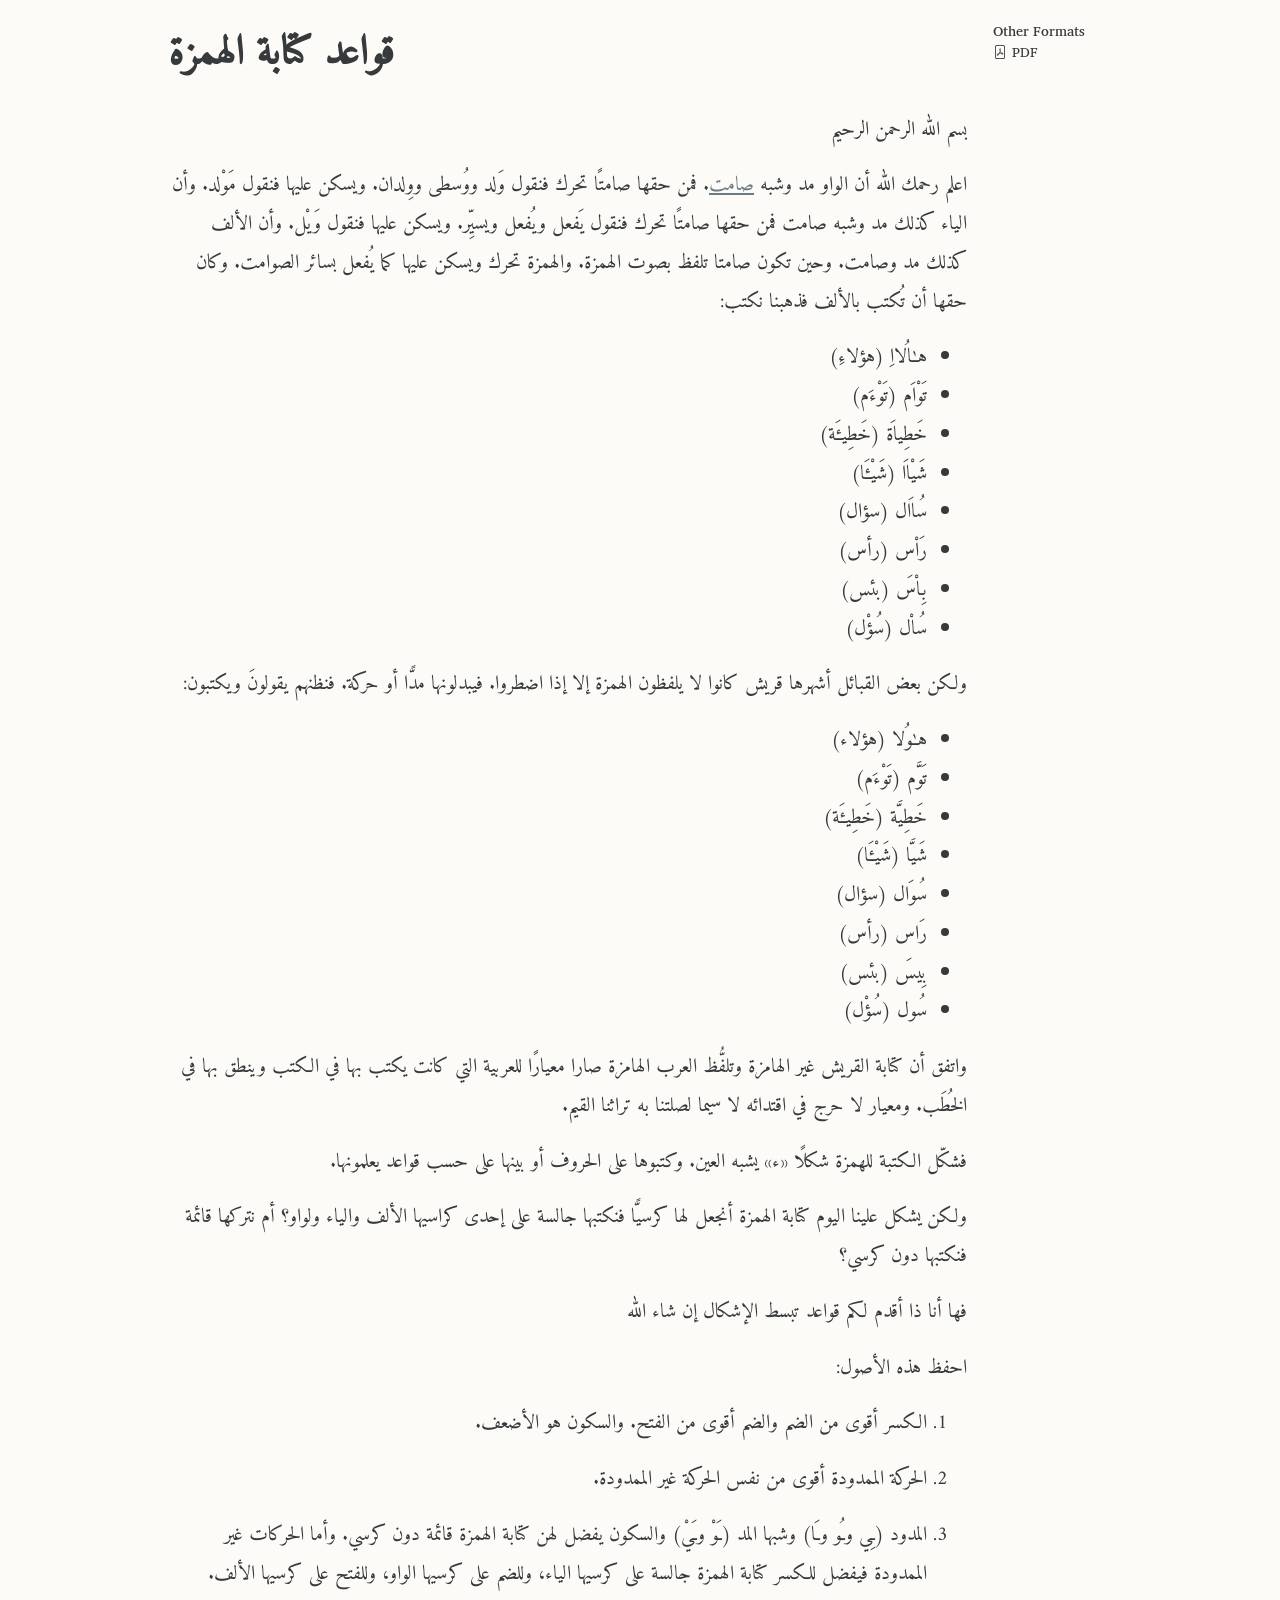
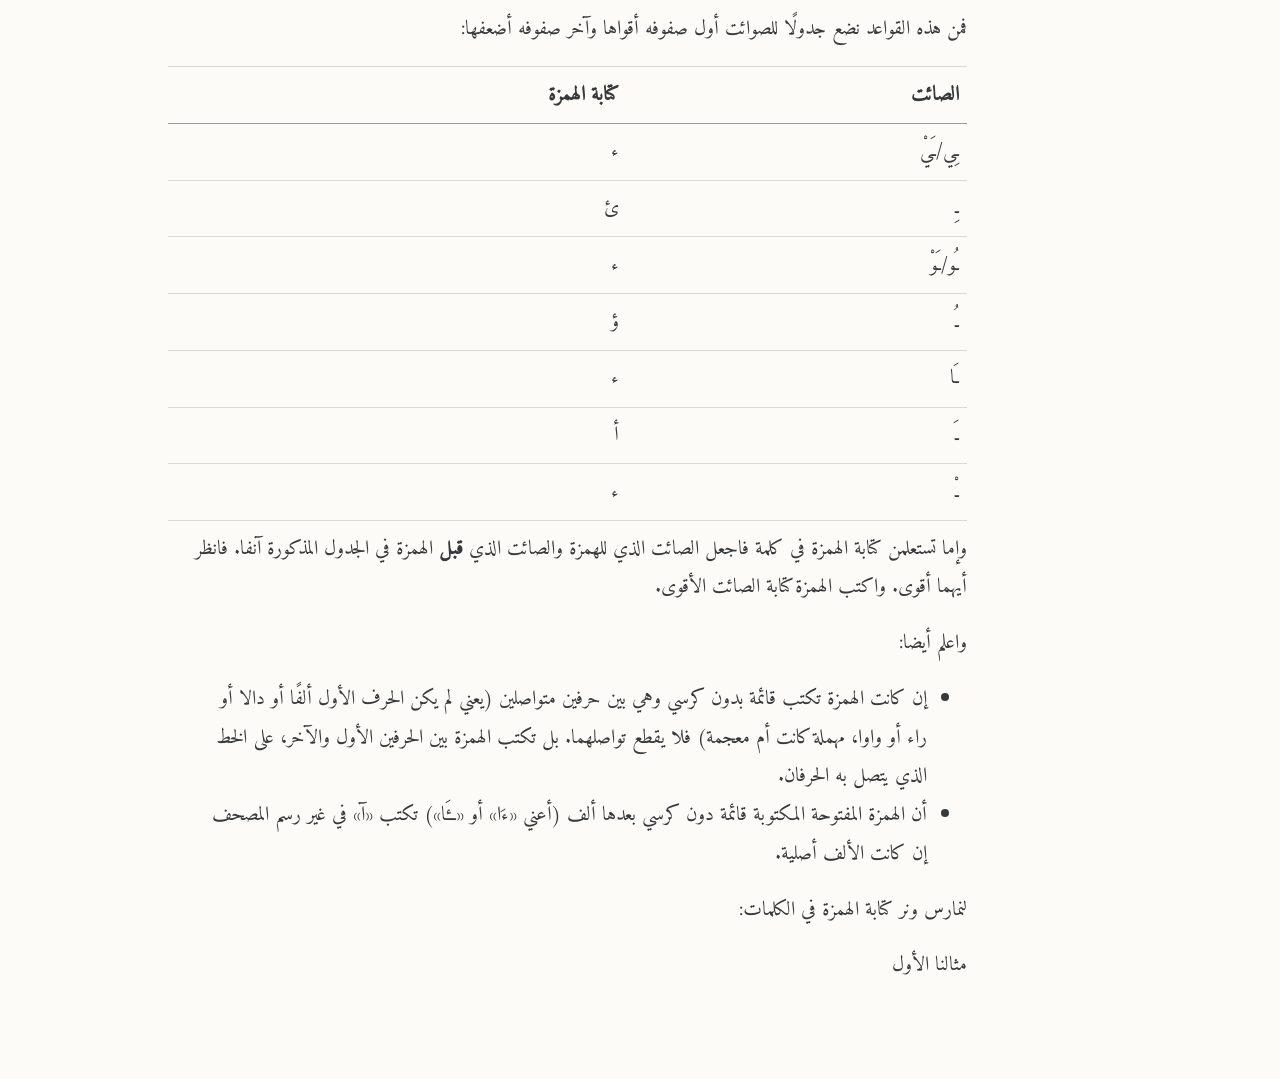
==== commit 87b8f443: "wip" ====
--- a/index.html
+++ b/index.html
@@ -99,12 +99,11 @@
 <p>فشكّل الكتبة للهمزة شكلًا «ء» يشبه العين. وكتبوها على الحروف أو بينها على حسب قواعد يعلمونها.</p>
 <p>ولكن يشكل علينا اليوم كتابة الهمزة أنجعل لها كرسيًّا فنكتبها جالسة على إحدى كراسيها الألف والياء ولواو؟ أم نتركها قائمة فنكتبها دون كرسي؟</p>
 <p>فها أنا ذا أقدم لكم قواعد تبسط الإشكال إن شاء الله</p>
-<hr>
 <p>احفظ هذه الأصول:</p>
 <ol type="1">
-<li><p>الكسر أقوى من الضم والضم أقوى من الفتح والفتح أقوى من الجزم.</p></li>
+<li><p>الكسر أقوى من الضم والضم أقوى من الفتح. والسكون هو الأضعف.</p></li>
 <li><p>الحركة الممدودة أقوى من نفس الحركة غير الممدودة.</p></li>
-<li><p>المدود (ـِي وـُو وـَا) وشبها المد (ـَوْ وـَيْ) والسكون يفضل لهن كتابة الهمزة قائمة دون كرسي. وأما الحركات غير الممدودة فيفضل للكسر كتابة الهمزة جالسة على كرسيها الياء، وللضم على كرسيها الواو، وللفتح على كرسيها الألف. وللجزم يفضل كتابتها قائمة دون كرسي.</p></li>
+<li><p>المدود (ـِي وـُو وـَا) وشبها المد (ـَوْ وـَيْ) والسكون يفضل لهن كتابة الهمزة قائمة دون كرسي. وأما الحركات غير الممدودة فيفضل للكسر كتابة الهمزة جالسة على كرسيها الياء، وللضم على كرسيها الواو، وللفتح على كرسيها الألف.</p></li>
 </ol>
 <p>فمن هذه القواعد نضع جدولًا للصوائت أول صفوفه أقواها وآخر صفوفه أضعفها:</p>
 <table class="caption-top table">
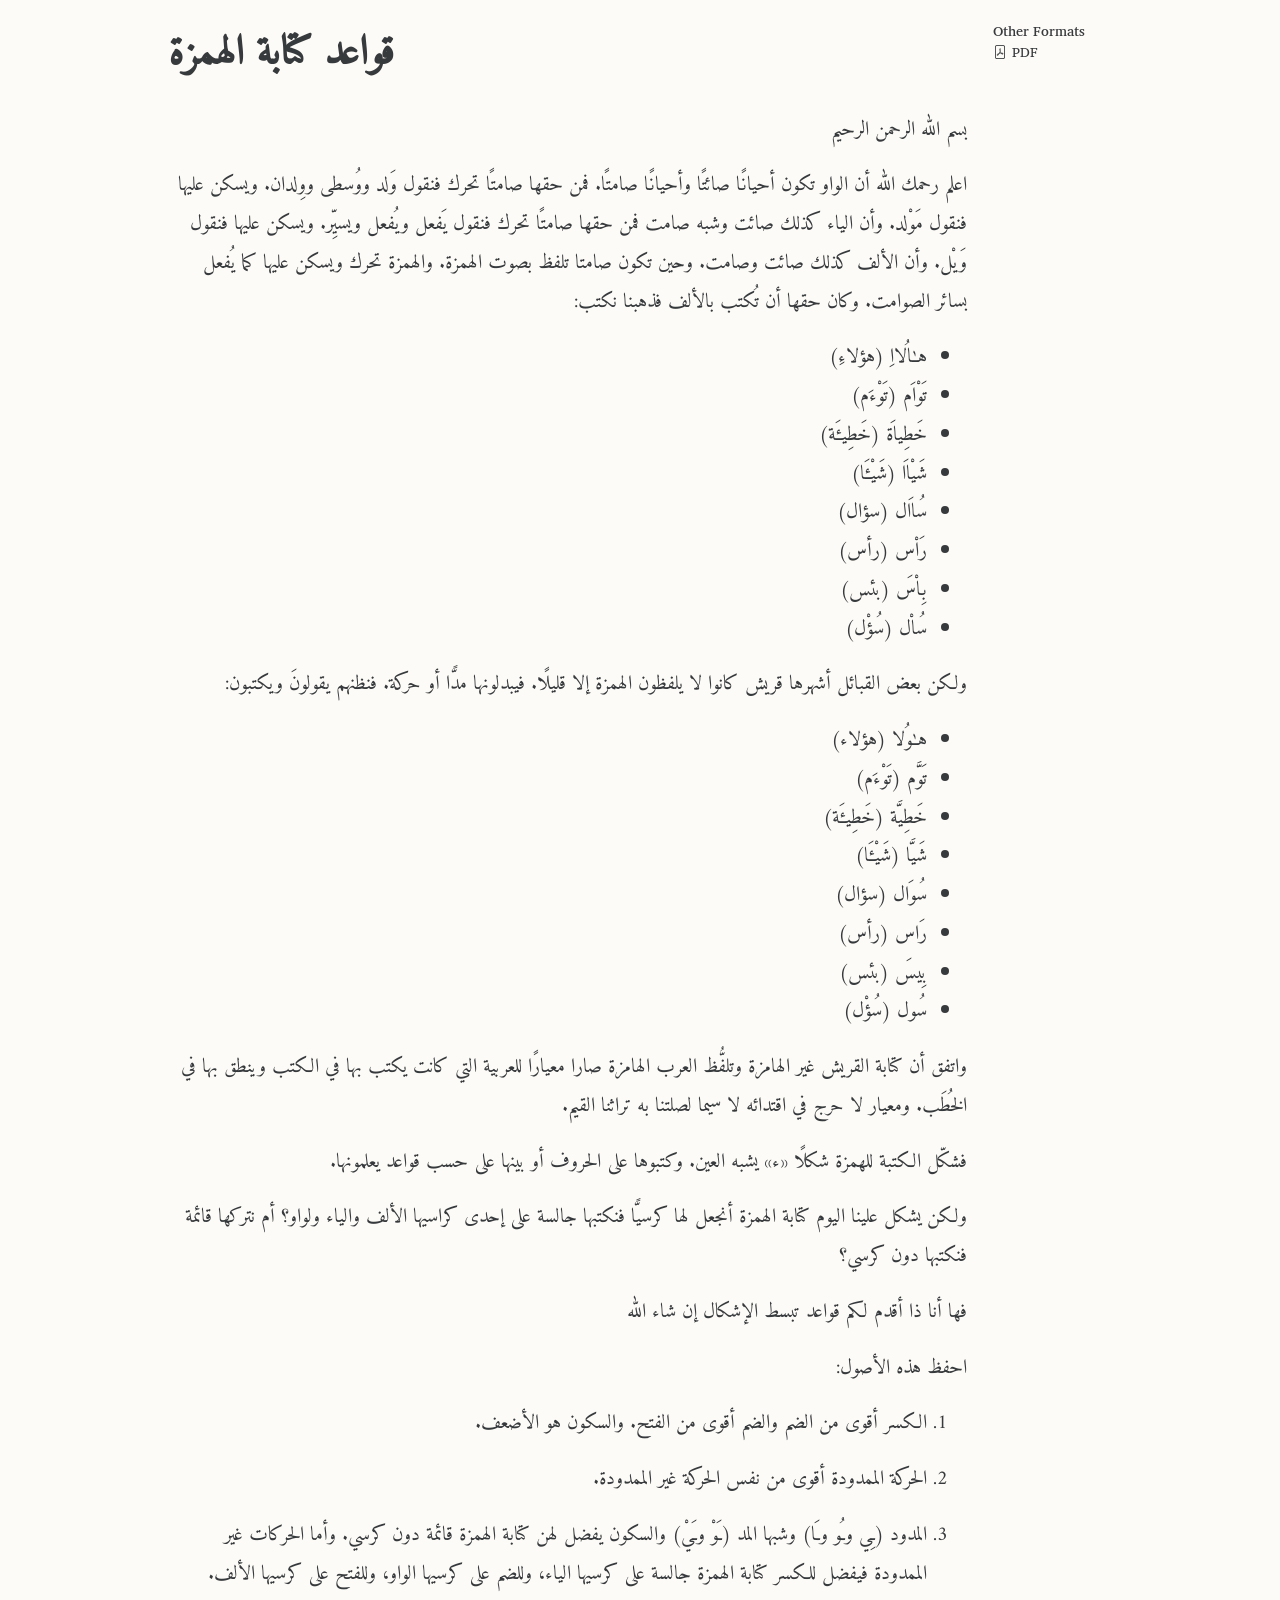
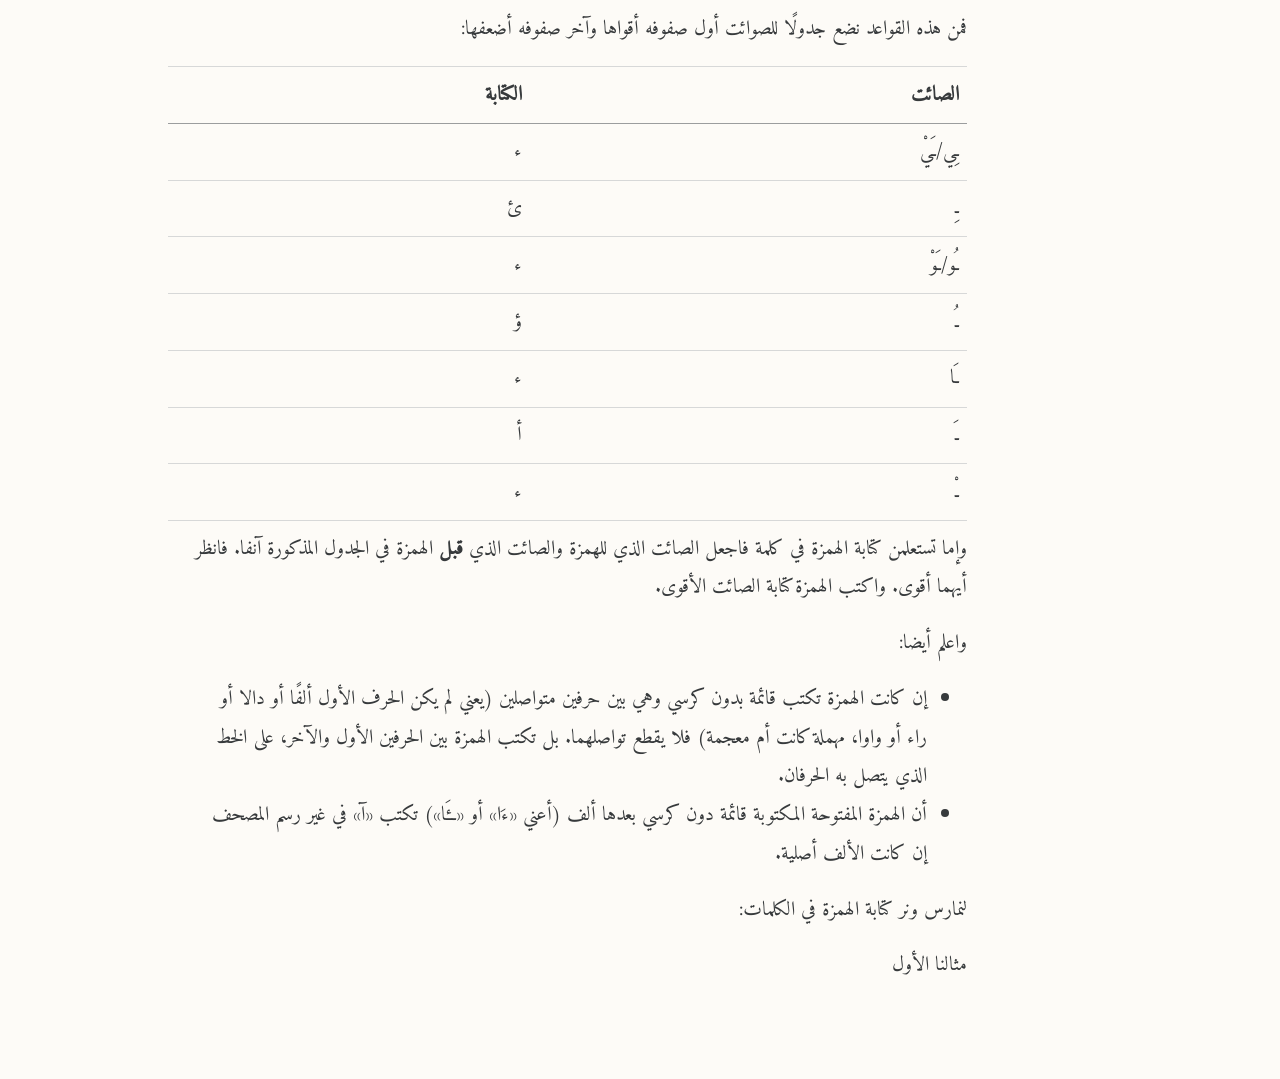
==== commit d7a4b984: "wip" ====
--- a/index.html
+++ b/index.html
@@ -54,7 +54,7 @@
 
 <header id="title-block-header" class="quarto-title-block default">
 <div class="quarto-title">
-<h1 class="title"><span class="alt-ar-span" dir="rtl" lang="ar">قواعد كتابة الهمزة</span></h1>
+<h1 class="title"><span class="alt-ar-span" lang="ar" dir="rtl">قواعد كتابة الهمزة</span></h1>
 </div>
 
 
@@ -71,9 +71,9 @@
 </header>
 
 
-<div class="alt-ar-div" dir="rtl" lang="ar">
+<div class="alt-ar-div" lang="ar" dir="rtl">
 <p>بسم الله الرحمن الرحيم</p>
-<p>اعلم رحمك الله أن الواو مد وشبه <a href="https://ar.wikipedia.org/wiki/%D8%B5%D8%A7%D9%85%D8%AA">صامت</a>. فمن حقها صامتًا تحرك فنقول وَلد ووُسطى ووِلدان. ويسكن عليها فنقول مَوْلد. وأن الياء كذلك مد وشبه صامت فمن حقها صامتًا تحرك فنقول يَفعل ويُفعل ويسيِّر. ويسكن عليها فنقول وَيْل. وأن الألف كذلك مد وصامت. وحين تكون صامتا تلفظ بصوت الهمزة. والهمزة تحرك ويسكن عليها كما يُفعل بسائر الصوامت. وكان حقها أن تُكتب بالألف فذهبنا نكتب:</p>
+<p>اعلم رحمك الله أن الواو تكون أحيانًا صائتًا وأحيانًا صامتًا. فمن حقها صامتًا تحرك فنقول وَلد ووُسطى ووِلدان. ويسكن عليها فنقول مَوْلد. وأن الياء كذلك صائت وشبه صامت فمن حقها صامتًا تحرك فنقول يَفعل ويُفعل ويسيِّر. ويسكن عليها فنقول وَيْل. وأن الألف كذلك صائت وصامت. وحين تكون صامتا تلفظ بصوت الهمزة. والهمزة تحرك ويسكن عليها كما يُفعل بسائر الصوامت. وكان حقها أن تُكتب بالألف فذهبنا نكتب:</p>
 <ul>
 <li>هـٰاُلااِ (هؤلاءِ)</li>
 <li>تَوْاَم (تَوْءَم)</li>
@@ -84,7 +84,7 @@
 <li>بِاْسَ (بئس)</li>
 <li>سُاْل (سُؤْل)</li>
 </ul>
-<p>ولكن بعض القبائل أشهرها قريش كانوا لا يلفظون الهمزة إلا إذا اضطروا. فيبدلونها مدًّا أو حركة. فنظنهم يقولونَ ويكتبون:</p>
+<p>ولكن بعض القبائل أشهرها قريش كانوا لا يلفظون الهمزة إلا قليلًا. فيبدلونها مدًّا أو حركة. فنظنهم يقولونَ ويكتبون:</p>
 <ul>
 <li>هـٰوُلا (هؤلاء)</li>
 <li>تَوَّم (تَوْءَم)</li>
@@ -110,7 +110,7 @@
 <thead>
 <tr class="header">
 <th style="text-align: right;">الصائت</th>
-<th style="text-align: right;">كتابة الهمزة</th>
+<th style="text-align: right;">الكتابة</th>
 </tr>
 </thead>
 <tbody>
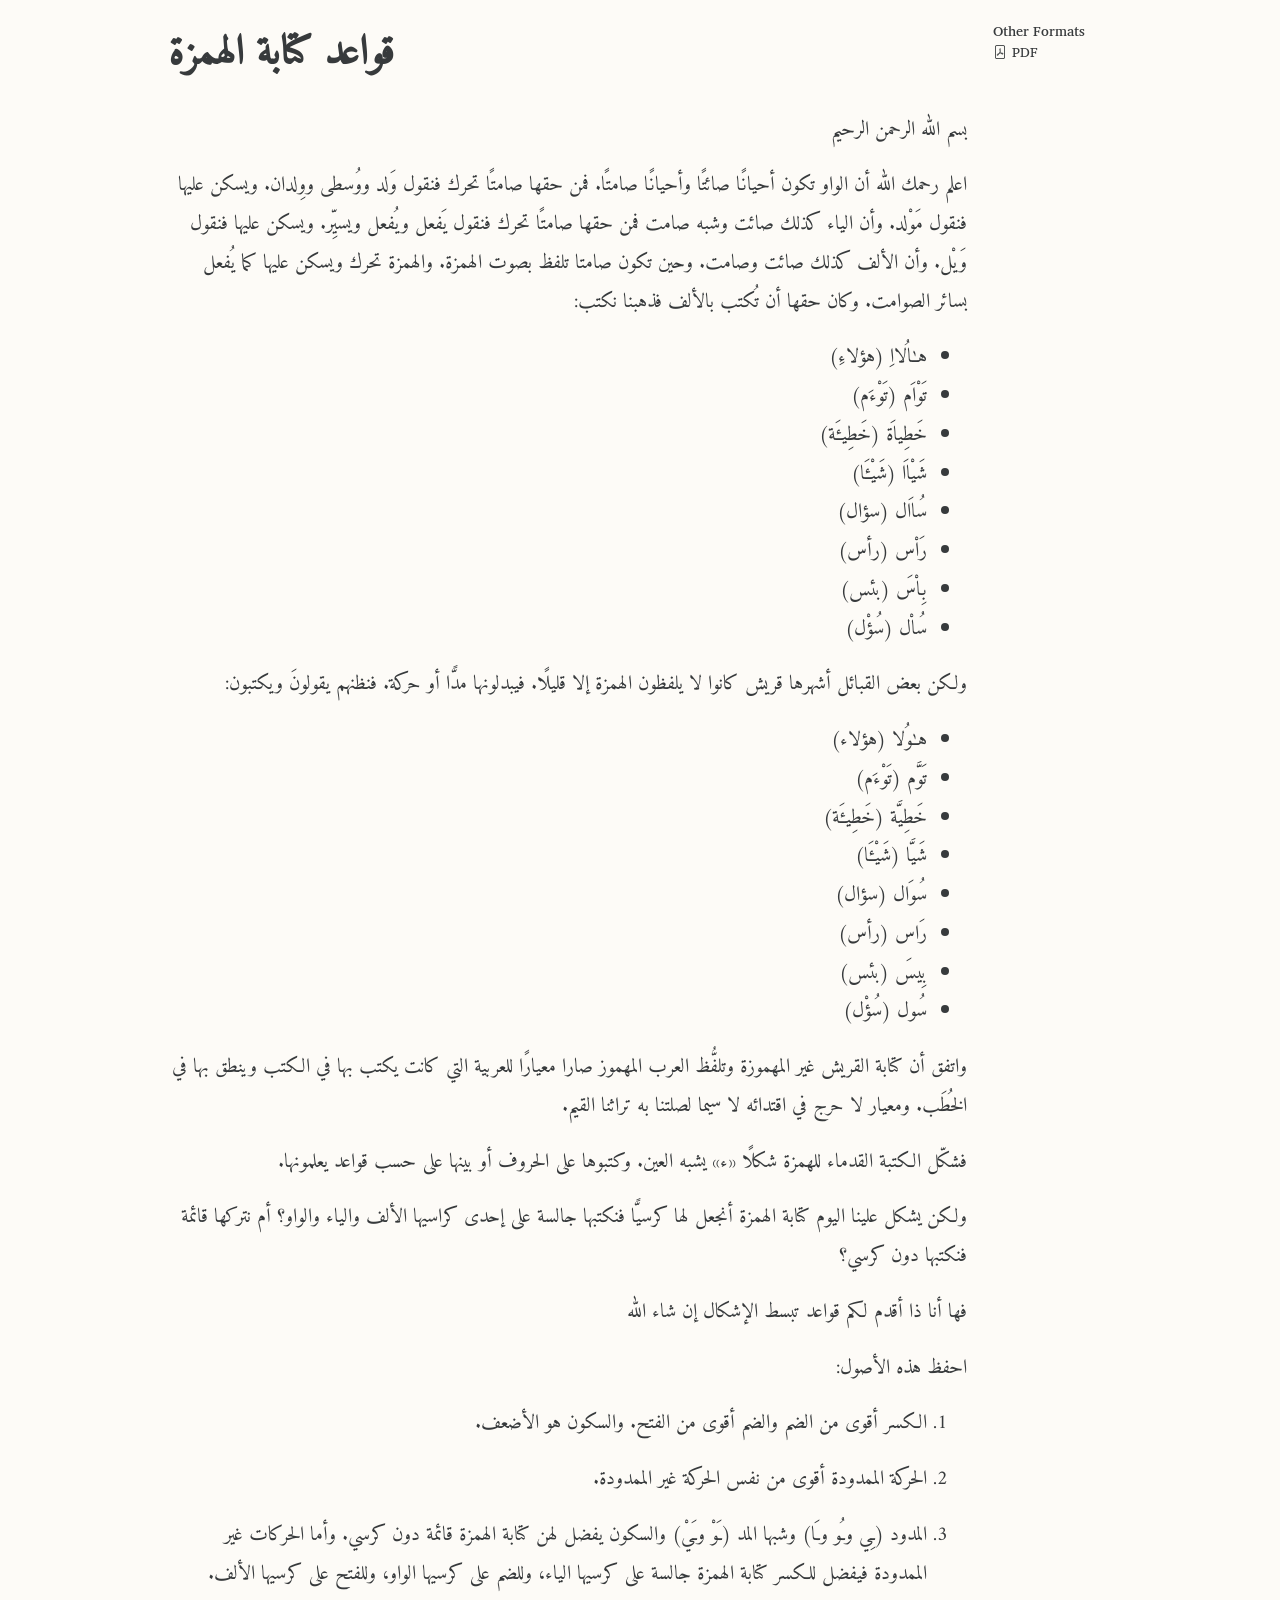
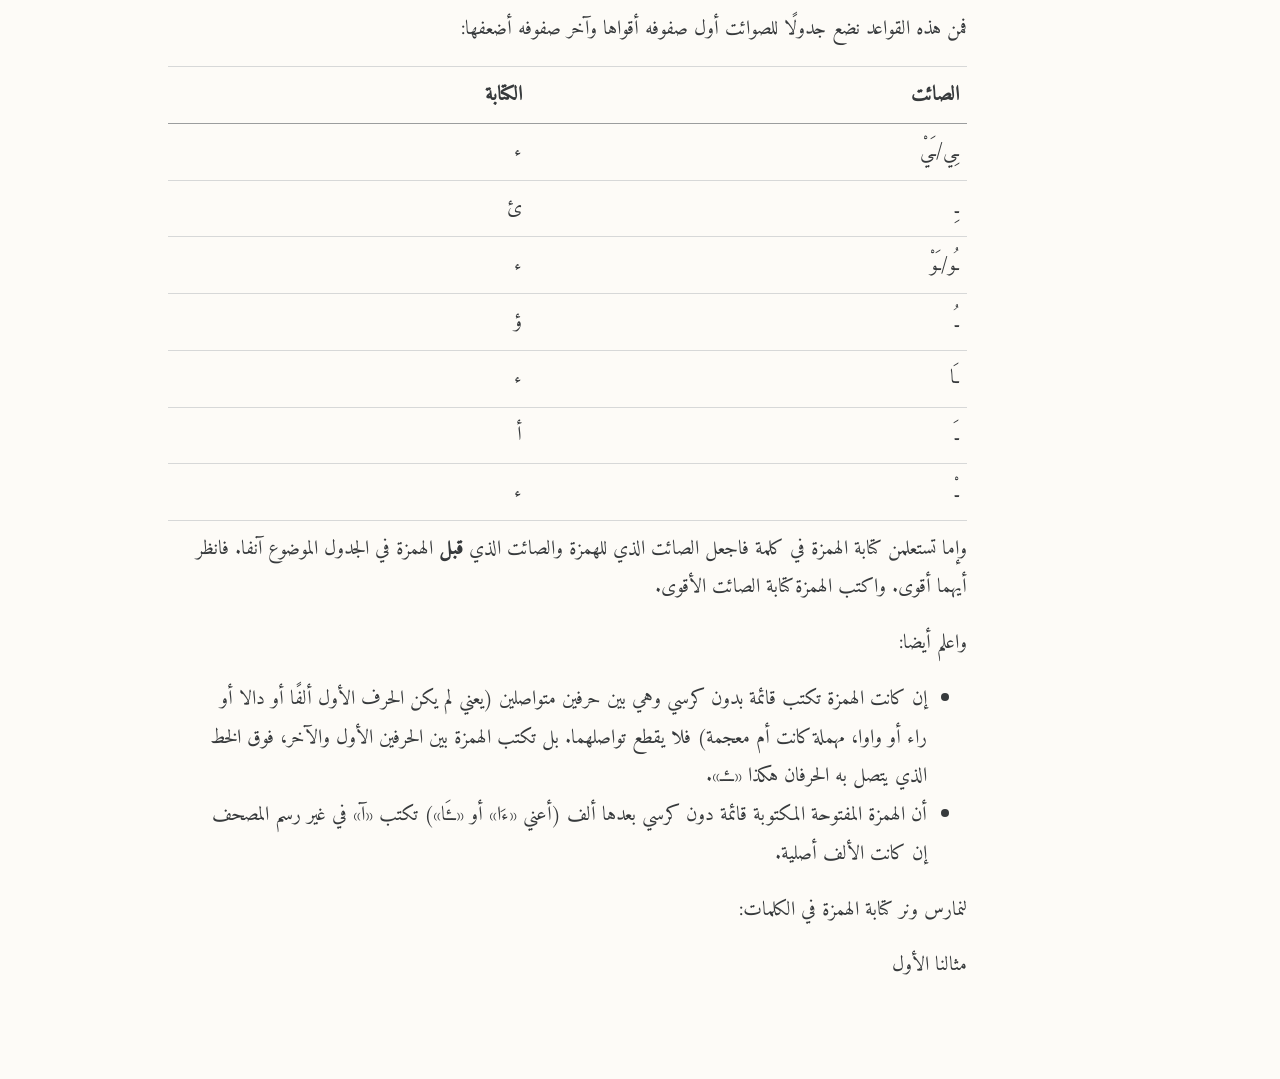
==== commit 07d0d016: "wip" ====
--- a/index.html
+++ b/index.html
@@ -95,9 +95,9 @@
 <li>بِيسَ (بئس)</li>
 <li>سُول (سُؤْل)</li>
 </ul>
-<p>واتفق أن كتابة القريش غير الهامزة وتلفُّظ العرب الهامزة صارا معيارًا للعربية التي كانت يكتب بها في الكتب وينطق بها في الخُطَب. ومعيار لا حرج في اقتدائه لا سيما لصلتنا به تراثنا القيم.</p>
-<p>فشكّل الكتبة للهمزة شكلًا «ء» يشبه العين. وكتبوها على الحروف أو بينها على حسب قواعد يعلمونها.</p>
-<p>ولكن يشكل علينا اليوم كتابة الهمزة أنجعل لها كرسيًّا فنكتبها جالسة على إحدى كراسيها الألف والياء ولواو؟ أم نتركها قائمة فنكتبها دون كرسي؟</p>
+<p>واتفق أن كتابة القريش غير المهموزة وتلفُّظ العرب المهموز صارا معيارًا للعربية التي كانت يكتب بها في الكتب وينطق بها في الخُطَب. ومعيار لا حرج في اقتدائه لا سيما لصلتنا به تراثنا القيم.</p>
+<p>فشكّل الكتبة القدماء للهمزة شكلًا «ء» يشبه العين. وكتبوها على الحروف أو بينها على حسب قواعد يعلمونها.</p>
+<p>ولكن يشكل علينا اليوم كتابة الهمزة أنجعل لها كرسيًّا فنكتبها جالسة على إحدى كراسيها الألف والياء والواو؟ أم نتركها قائمة فنكتبها دون كرسي؟</p>
 <p>فها أنا ذا أقدم لكم قواعد تبسط الإشكال إن شاء الله</p>
 <p>احفظ هذه الأصول:</p>
 <ol type="1">
@@ -144,10 +144,10 @@
 </tr>
 </tbody>
 </table>
-<p>وإما تستعلمن كتابة الهمزة في كلمة فاجعل الصائت الذي للهمزة والصائت الذي <strong>قبل</strong> الهمزة في الجدول المذكورة آنفا. فانظر أيهما أقوى. واكتب الهمزة كتابة الصائت الأقوى.</p>
+<p>وإما تستعلمن كتابة الهمزة في كلمة فاجعل الصائت الذي للهمزة والصائت الذي <strong>قبل</strong> الهمزة في الجدول الموضوع آنفا. فانظر أيهما أقوى. واكتب الهمزة كتابة الصائت الأقوى.</p>
 <p>واعلم أيضا:</p>
 <ul>
-<li>إن كانت الهمزة تكتب قائمة بدون كرسي وهي بين حرفين متواصلين (يعني لم يكن الحرف الأول ألفًا أو دالا أو راء أو واوا، مهملة كانت أم معجمة) فلا يقطع تواصلهما. بل تكتب الهمزة بين الحرفين الأول والآخر، على الخط الذي يتصل به الحرفان.</li>
+<li>إن كانت الهمزة تكتب قائمة بدون كرسي وهي بين حرفين متواصلين (يعني لم يكن الحرف الأول ألفًا أو دالا أو راء أو واوا، مهملة كانت أم معجمة) فلا يقطع تواصلهما. بل تكتب الهمزة بين الحرفين الأول والآخر، فوق الخط الذي يتصل به الحرفان هكذا «ـءـ».</li>
 <li>أن الهمزة المفتوحة المكتوبة قائمة دون كرسي بعدها ألف (أعني «ءَا» أو «ـءَا») تكتب «آ» في غير رسم المصحف إن كانت الألف أصلية.</li>
 </ul>
 <p>لنمارس ونر كتابة الهمزة في الكلمات:</p>
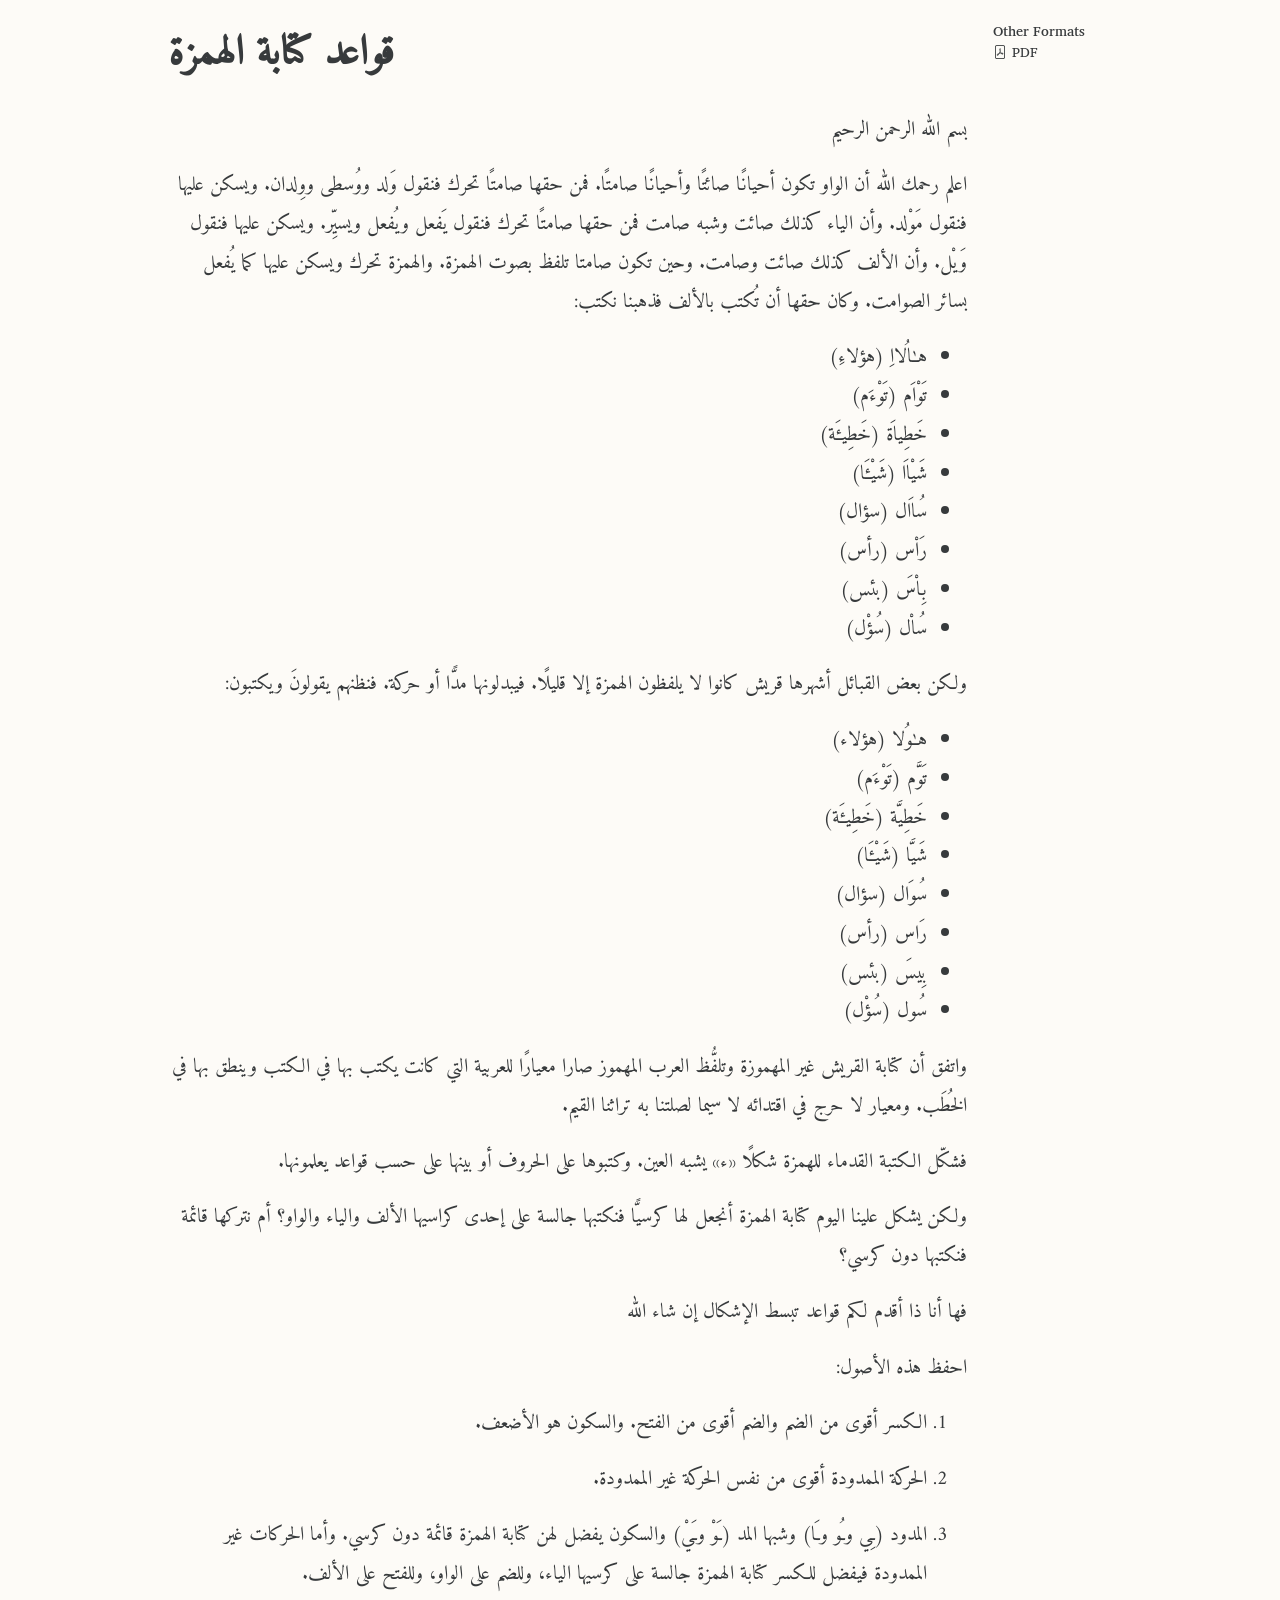
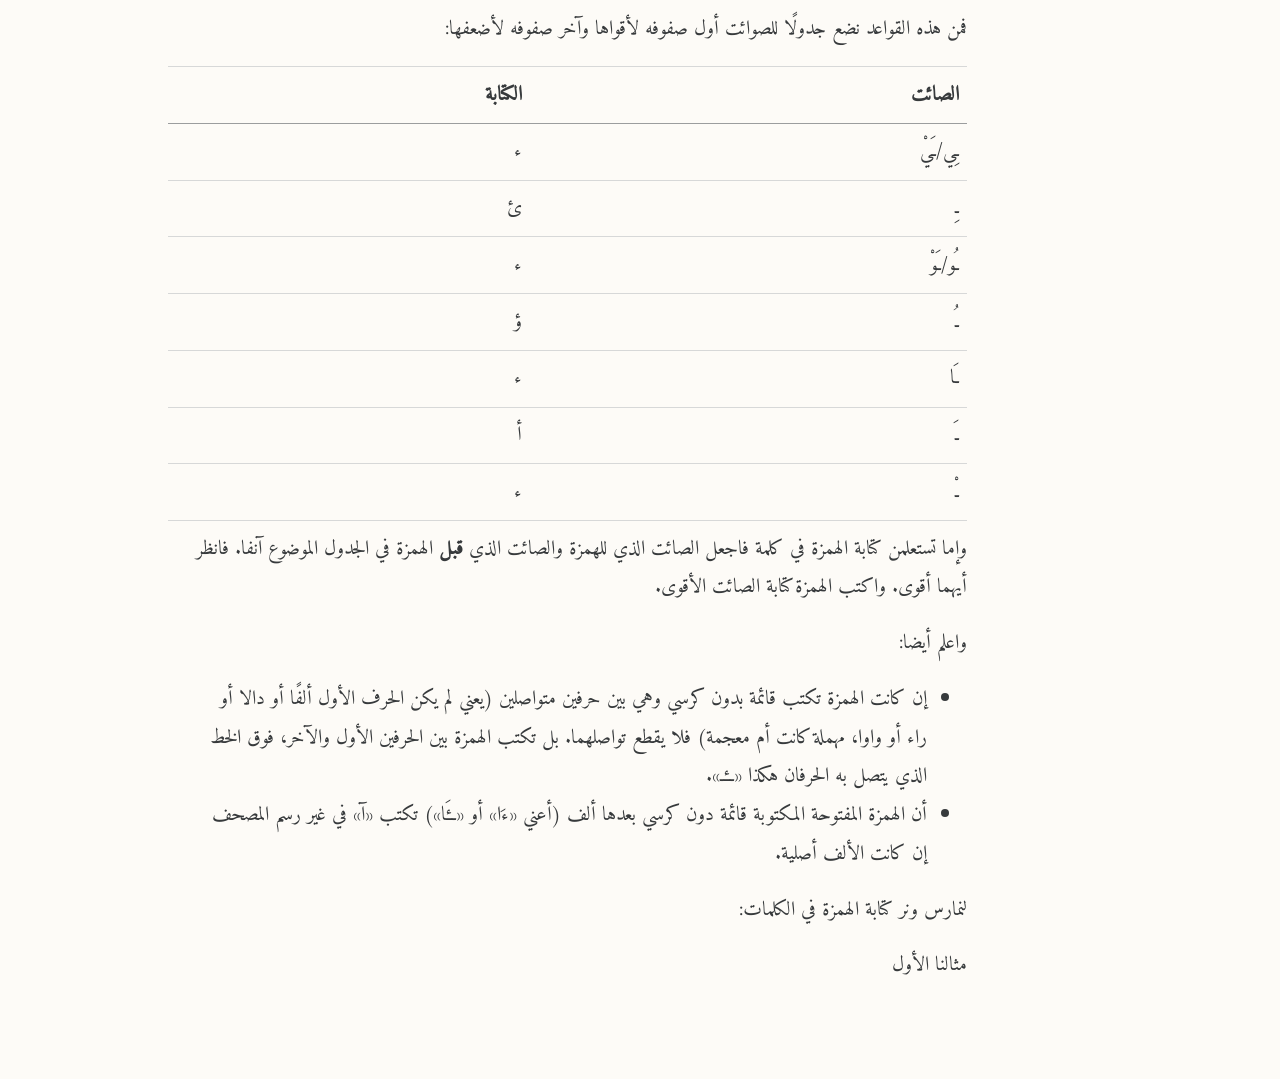
==== commit 833d3730: "wip" ====
--- a/index.html
+++ b/index.html
@@ -54,7 +54,7 @@
 
 <header id="title-block-header" class="quarto-title-block default">
 <div class="quarto-title">
-<h1 class="title"><span class="alt-ar-span" lang="ar" dir="rtl">قواعد كتابة الهمزة</span></h1>
+<h1 class="title"><span class="alt-ar-span" dir="rtl" lang="ar">قواعد كتابة الهمزة</span></h1>
 </div>
 
 
@@ -71,7 +71,7 @@
 </header>
 
 
-<div class="alt-ar-div" lang="ar" dir="rtl">
+<div class="alt-ar-div" dir="rtl" lang="ar">
 <p>بسم الله الرحمن الرحيم</p>
 <p>اعلم رحمك الله أن الواو تكون أحيانًا صائتًا وأحيانًا صامتًا. فمن حقها صامتًا تحرك فنقول وَلد ووُسطى ووِلدان. ويسكن عليها فنقول مَوْلد. وأن الياء كذلك صائت وشبه صامت فمن حقها صامتًا تحرك فنقول يَفعل ويُفعل ويسيِّر. ويسكن عليها فنقول وَيْل. وأن الألف كذلك صائت وصامت. وحين تكون صامتا تلفظ بصوت الهمزة. والهمزة تحرك ويسكن عليها كما يُفعل بسائر الصوامت. وكان حقها أن تُكتب بالألف فذهبنا نكتب:</p>
 <ul>
@@ -103,9 +103,9 @@
 <ol type="1">
 <li><p>الكسر أقوى من الضم والضم أقوى من الفتح. والسكون هو الأضعف.</p></li>
 <li><p>الحركة الممدودة أقوى من نفس الحركة غير الممدودة.</p></li>
-<li><p>المدود (ـِي وـُو وـَا) وشبها المد (ـَوْ وـَيْ) والسكون يفضل لهن كتابة الهمزة قائمة دون كرسي. وأما الحركات غير الممدودة فيفضل للكسر كتابة الهمزة جالسة على كرسيها الياء، وللضم على كرسيها الواو، وللفتح على كرسيها الألف.</p></li>
+<li><p>المدود (ـِي وـُو وـَا) وشبها المد (ـَوْ وـَيْ) والسكون يفضل لهن كتابة الهمزة قائمة دون كرسي. وأما الحركات غير الممدودة فيفضل للكسر كتابة الهمزة جالسة على كرسيها الياء، وللضم على الواو، وللفتح على الألف.</p></li>
 </ol>
-<p>فمن هذه القواعد نضع جدولًا للصوائت أول صفوفه أقواها وآخر صفوفه أضعفها:</p>
+<p>فمن هذه القواعد نضع جدولًا للصوائت أول صفوفه لأقواها وآخر صفوفه لأضعفها:</p>
 <table class="caption-top table">
 <thead>
 <tr class="header">
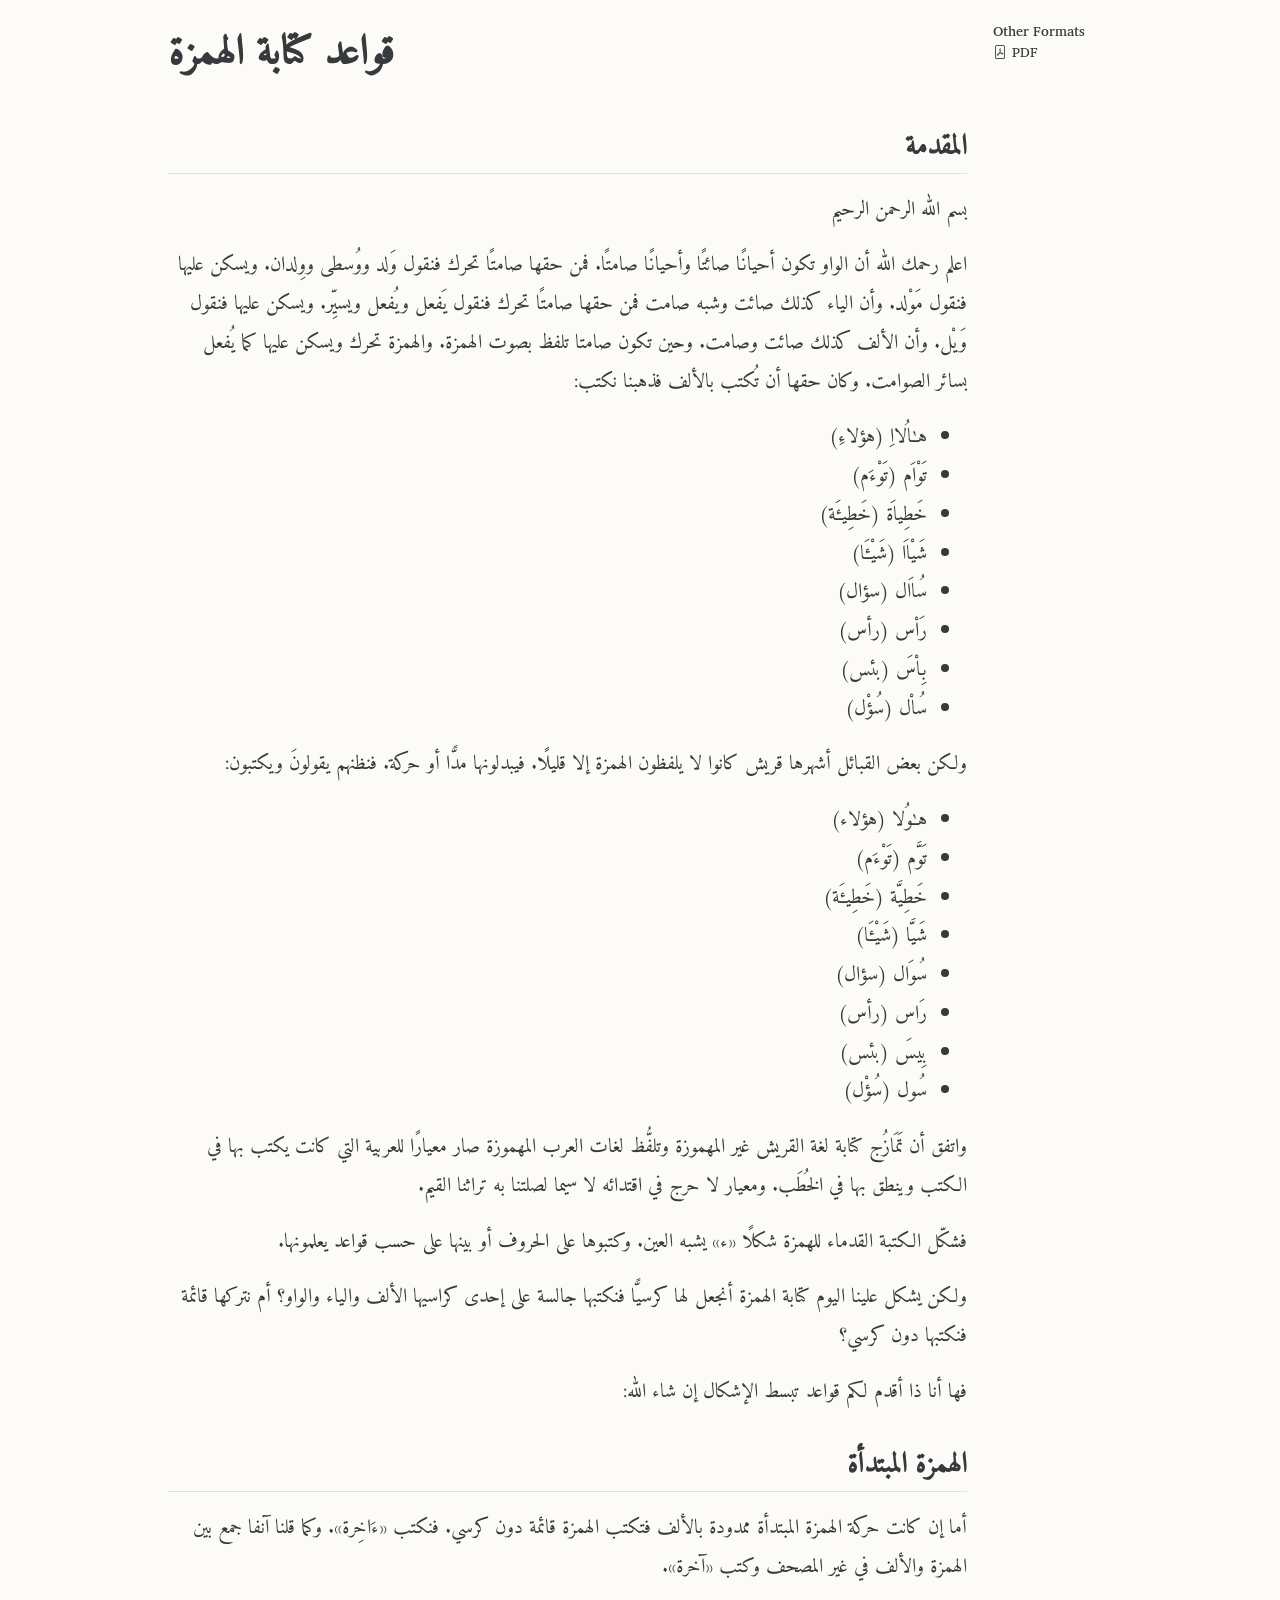
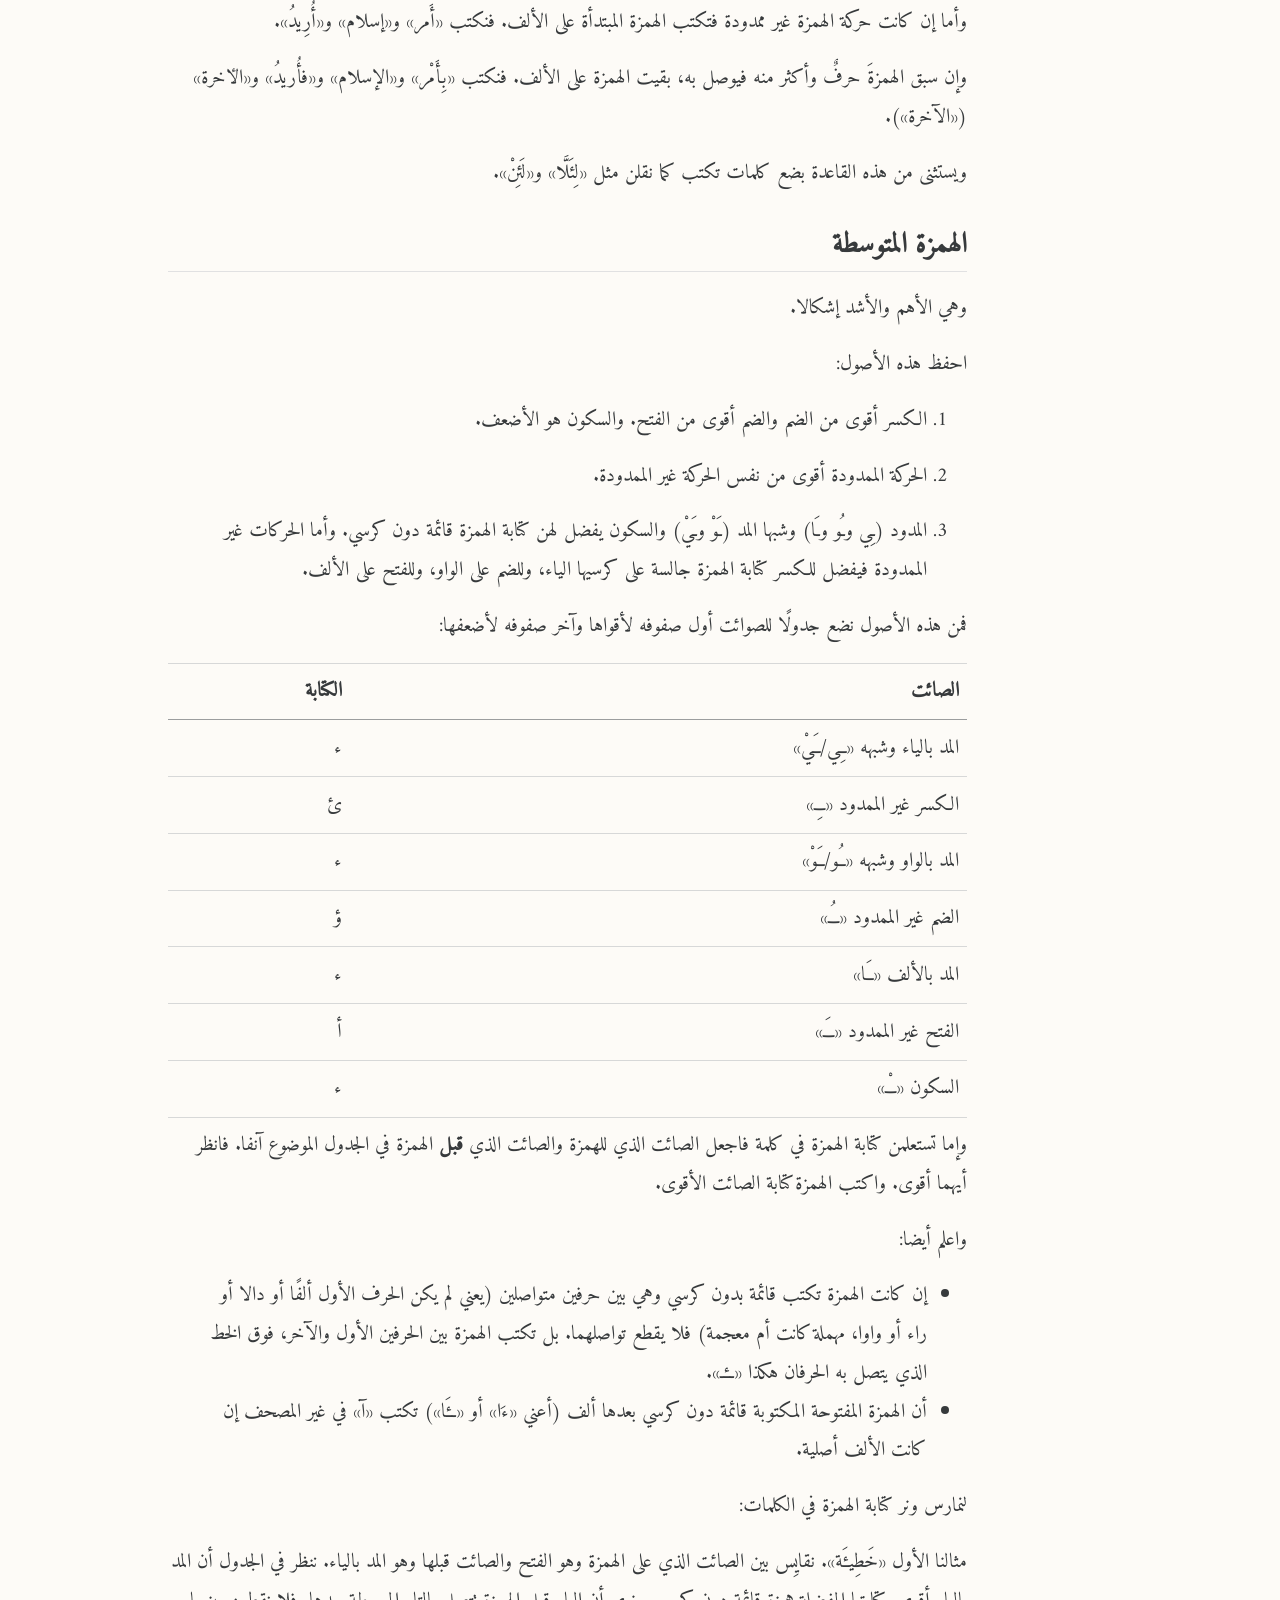
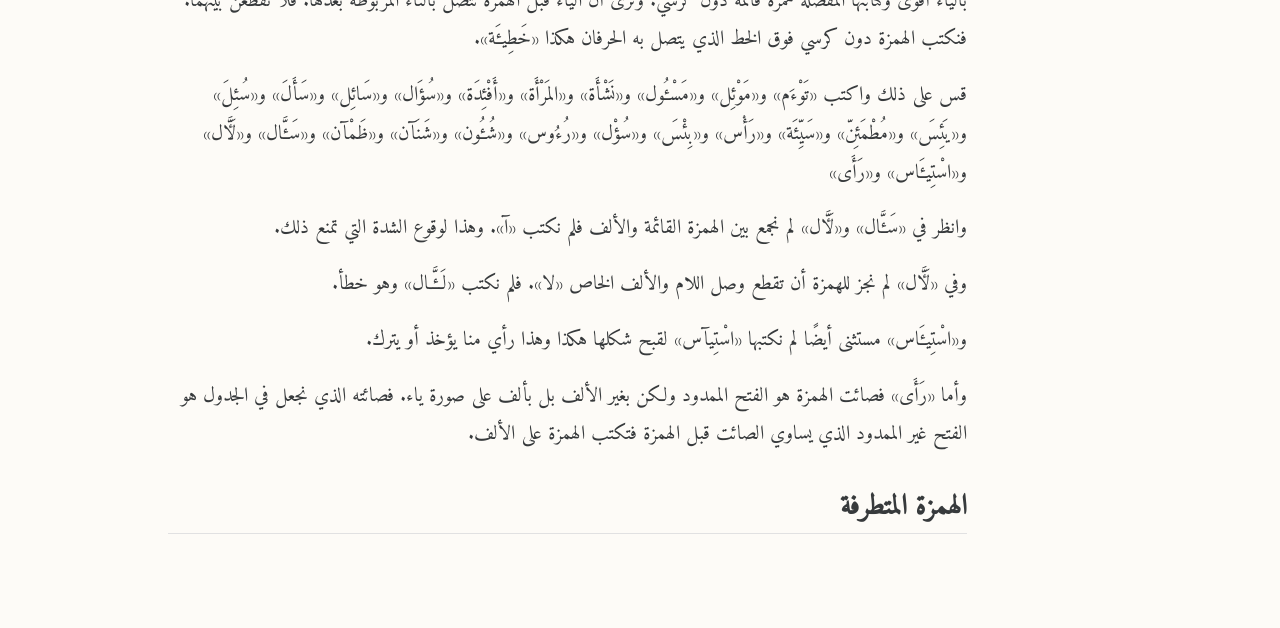
==== commit fc500d2f: "wip" ====
--- a/index.html
+++ b/index.html
@@ -72,6 +72,8 @@
 
 
 <div class="alt-ar-div" dir="rtl" lang="ar">
+<section id="المقدمة" class="level2">
+<h2 class="anchored" data-anchor-id="المقدمة">المقدمة</h2>
 <p>بسم الله الرحمن الرحيم</p>
 <p>اعلم رحمك الله أن الواو تكون أحيانًا صائتًا وأحيانًا صامتًا. فمن حقها صامتًا تحرك فنقول وَلد ووُسطى ووِلدان. ويسكن عليها فنقول مَوْلد. وأن الياء كذلك صائت وشبه صامت فمن حقها صامتًا تحرك فنقول يَفعل ويُفعل ويسيِّر. ويسكن عليها فنقول وَيْل. وأن الألف كذلك صائت وصامت. وحين تكون صامتا تلفظ بصوت الهمزة. والهمزة تحرك ويسكن عليها كما يُفعل بسائر الصوامت. وكان حقها أن تُكتب بالألف فذهبنا نكتب:</p>
 <ul>
@@ -95,17 +97,28 @@
 <li>بِيسَ (بئس)</li>
 <li>سُول (سُؤْل)</li>
 </ul>
-<p>واتفق أن كتابة القريش غير المهموزة وتلفُّظ العرب المهموز صارا معيارًا للعربية التي كانت يكتب بها في الكتب وينطق بها في الخُطَب. ومعيار لا حرج في اقتدائه لا سيما لصلتنا به تراثنا القيم.</p>
+<p>واتفق أن تَمَازُج كتابة لغة القريش غير المهموزة وتلفُّظ لغات العرب المهموزة صار معيارًا للعربية التي كانت يكتب بها في الكتب وينطق بها في الخُطَب. ومعيار لا حرج في اقتدائه لا سيما لصلتنا به تراثنا القيم.</p>
 <p>فشكّل الكتبة القدماء للهمزة شكلًا «ء» يشبه العين. وكتبوها على الحروف أو بينها على حسب قواعد يعلمونها.</p>
 <p>ولكن يشكل علينا اليوم كتابة الهمزة أنجعل لها كرسيًّا فنكتبها جالسة على إحدى كراسيها الألف والياء والواو؟ أم نتركها قائمة فنكتبها دون كرسي؟</p>
-<p>فها أنا ذا أقدم لكم قواعد تبسط الإشكال إن شاء الله</p>
+<p>فها أنا ذا أقدم لكم قواعد تبسط الإشكال إن شاء الله:</p>
+</section>
+<section id="الهمزة-المبتدأة" class="level2">
+<h2 class="anchored" data-anchor-id="الهمزة-المبتدأة">الهمزة المبتدأة</h2>
+<p>أما إن كانت حركة الهمزة المبتدأة ممدودة بالألف فتكتب الهمزة قائمة دون كرسي. فنكتب «ءَاخِرة». وكما قلنا آنفا جمع بين الهمزة والألف في غير المصحف وكتب «آخرة».</p>
+<p>وأما إن كانت حركة الهمزة غير ممدودة فتكتب الهمزة المبتدأة على الألف. فنكتب «أَمر» و«إسلام» و«أُرِيدُ».</p>
+<p>وإن سبق الهمزةَ حرفٌ وأكثر منه فيوصل به، بقيت الهمزة على الألف. فنكتب «بِأَمْر» و«الإسلام» و«فأُريدُ» و«الءاخرة» («الآخرة»).</p>
+<p>ويستثنى من هذه القاعدة بضع كلمات تكتب كما نقلن مثل «لِئَلَّا» و«لَئِنْ».</p>
+</section>
+<section id="الهمزة-المتوسطة" class="level2">
+<h2 class="anchored" data-anchor-id="الهمزة-المتوسطة">الهمزة المتوسطة</h2>
+<p>وهي الأهم والأشد إشكالا.</p>
 <p>احفظ هذه الأصول:</p>
 <ol type="1">
 <li><p>الكسر أقوى من الضم والضم أقوى من الفتح. والسكون هو الأضعف.</p></li>
 <li><p>الحركة الممدودة أقوى من نفس الحركة غير الممدودة.</p></li>
 <li><p>المدود (ـِي وـُو وـَا) وشبها المد (ـَوْ وـَيْ) والسكون يفضل لهن كتابة الهمزة قائمة دون كرسي. وأما الحركات غير الممدودة فيفضل للكسر كتابة الهمزة جالسة على كرسيها الياء، وللضم على الواو، وللفتح على الألف.</p></li>
 </ol>
-<p>فمن هذه القواعد نضع جدولًا للصوائت أول صفوفه لأقواها وآخر صفوفه لأضعفها:</p>
+<p>فمن هذه الأصول نضع جدولًا للصوائت أول صفوفه لأقواها وآخر صفوفه لأضعفها:</p>
 <table class="caption-top table">
 <thead>
 <tr class="header">
@@ -115,31 +128,31 @@
 </thead>
 <tbody>
 <tr class="odd">
-<td style="text-align: right;">ـِي/ـَيْ</td>
+<td style="text-align: right;">المد بالياء وشبهه «ــِي/ــَيْ»</td>
 <td style="text-align: right;">ء</td>
 </tr>
 <tr class="even">
-<td style="text-align: right;">ـِ</td>
+<td style="text-align: right;">الكسر غير الممدود «ــِـ»</td>
 <td style="text-align: right;">ئ</td>
 </tr>
 <tr class="odd">
-<td style="text-align: right;">ـُو/ـَوْ</td>
+<td style="text-align: right;">المد بالواو وشبهه «ــُو/ــَوْ»</td>
 <td style="text-align: right;">ء</td>
 </tr>
 <tr class="even">
-<td style="text-align: right;">ـُ</td>
+<td style="text-align: right;">الضم غير الممدود «ــُـ»</td>
 <td style="text-align: right;">ؤ</td>
 </tr>
 <tr class="odd">
-<td style="text-align: right;">ـَا</td>
+<td style="text-align: right;">المد بالألف «ــَا»</td>
 <td style="text-align: right;">ء</td>
 </tr>
 <tr class="even">
-<td style="text-align: right;">ـَ</td>
+<td style="text-align: right;">الفتح غير الممدود «ــَـ»</td>
 <td style="text-align: right;">أ</td>
 </tr>
 <tr class="odd">
-<td style="text-align: right;">ـْ</td>
+<td style="text-align: right;">السكون «ــْـ»</td>
 <td style="text-align: right;">ء</td>
 </tr>
 </tbody>
@@ -148,10 +161,19 @@
 <p>واعلم أيضا:</p>
 <ul>
 <li>إن كانت الهمزة تكتب قائمة بدون كرسي وهي بين حرفين متواصلين (يعني لم يكن الحرف الأول ألفًا أو دالا أو راء أو واوا، مهملة كانت أم معجمة) فلا يقطع تواصلهما. بل تكتب الهمزة بين الحرفين الأول والآخر، فوق الخط الذي يتصل به الحرفان هكذا «ـءـ».</li>
-<li>أن الهمزة المفتوحة المكتوبة قائمة دون كرسي بعدها ألف (أعني «ءَا» أو «ـءَا») تكتب «آ» في غير رسم المصحف إن كانت الألف أصلية.</li>
+<li>أن الهمزة المفتوحة المكتوبة قائمة دون كرسي بعدها ألف (أعني «ءَا» أو «ـءَا») تكتب «آ» في غير المصحف إن كانت الألف أصلية.</li>
 </ul>
 <p>لنمارس ونر كتابة الهمزة في الكلمات:</p>
-<p>مثالنا الأول</p>
+<p>مثالنا الأول «خَطِيءَة». نقايِس بين الصائت الذي على الهمزة وهو الفتح والصائت قبلها وهو المد بالياء. ننظر في الجدول أن المد بالياء أقوى وكتابتها المفضلة همزة قائمة دون كرسي. ونرى أن الياء قبل الهمزة تتصل بالتاء المربوطة بعدها. فلا نقطعن بينهما. فنكتب الهمزة دون كرسي فوق الخط الذي يتصل به الحرفان هكذا «خَطِيءَة».</p>
+<p>قس على ذلك واكتب «تَوْءَم» و«مَوْئِل» و«مَسْءُول» و«نَشْأَة» و«المَرْأَة» و«أَفْئِدَة» و«سُؤَال» و«سَائِل» و«سَأَلَ» و«سُئِلَ» و«يَئِسَ» و«مُطْمَئِنّ» و«سَيِّئَة» و«رَأْس» و«بِئْسَ» و«سُؤْل» و«رُءُوس» و«شُءُون» و«شَنَآن» و«ظَمْآن» و«سَءَّال» و«لَءَّال» و«اسْتِيءَاس» و«رَأَى»</p>
+<p>وانظر في «سَءَّال» و«لَءَّال» لم نجمع بين الهمزة القائمة والألف فلم نكتب «آ». وهذا لوقوع الشدة التي تمنع ذلك.</p>
+<p>وفي «لَءَّال» لم نجز للهمزة أن تقطع وصل اللام والألف الخاص «لا». فلم نكتب «لَـءَّـال» وهو خطأ.</p>
+<p>و«اسْتِيءَاس» مستثنى أيضًا لم نكتبها «اسْتِيآس» لقبح شكلها هكذا وهذا رأي منا يؤخذ أو يترك.</p>
+<p>وأما «رَأَى» فصائت الهمزة هو الفتح الممدود ولكن بغير الألف بل بألف على صورة ياء. فصائته الذي نجعل في الجدول هو الفتح غير الممدود الذي يساوي الصائت قبل الهمزة فتكتب الهمزة على الألف.</p>
+</section>
+<section id="الهمزة-المتطرفة" class="level2">
+<h2 class="anchored" data-anchor-id="الهمزة-المتطرفة">الهمزة المتطرفة</h2>
+</section>
 </div>
 
 </main>
